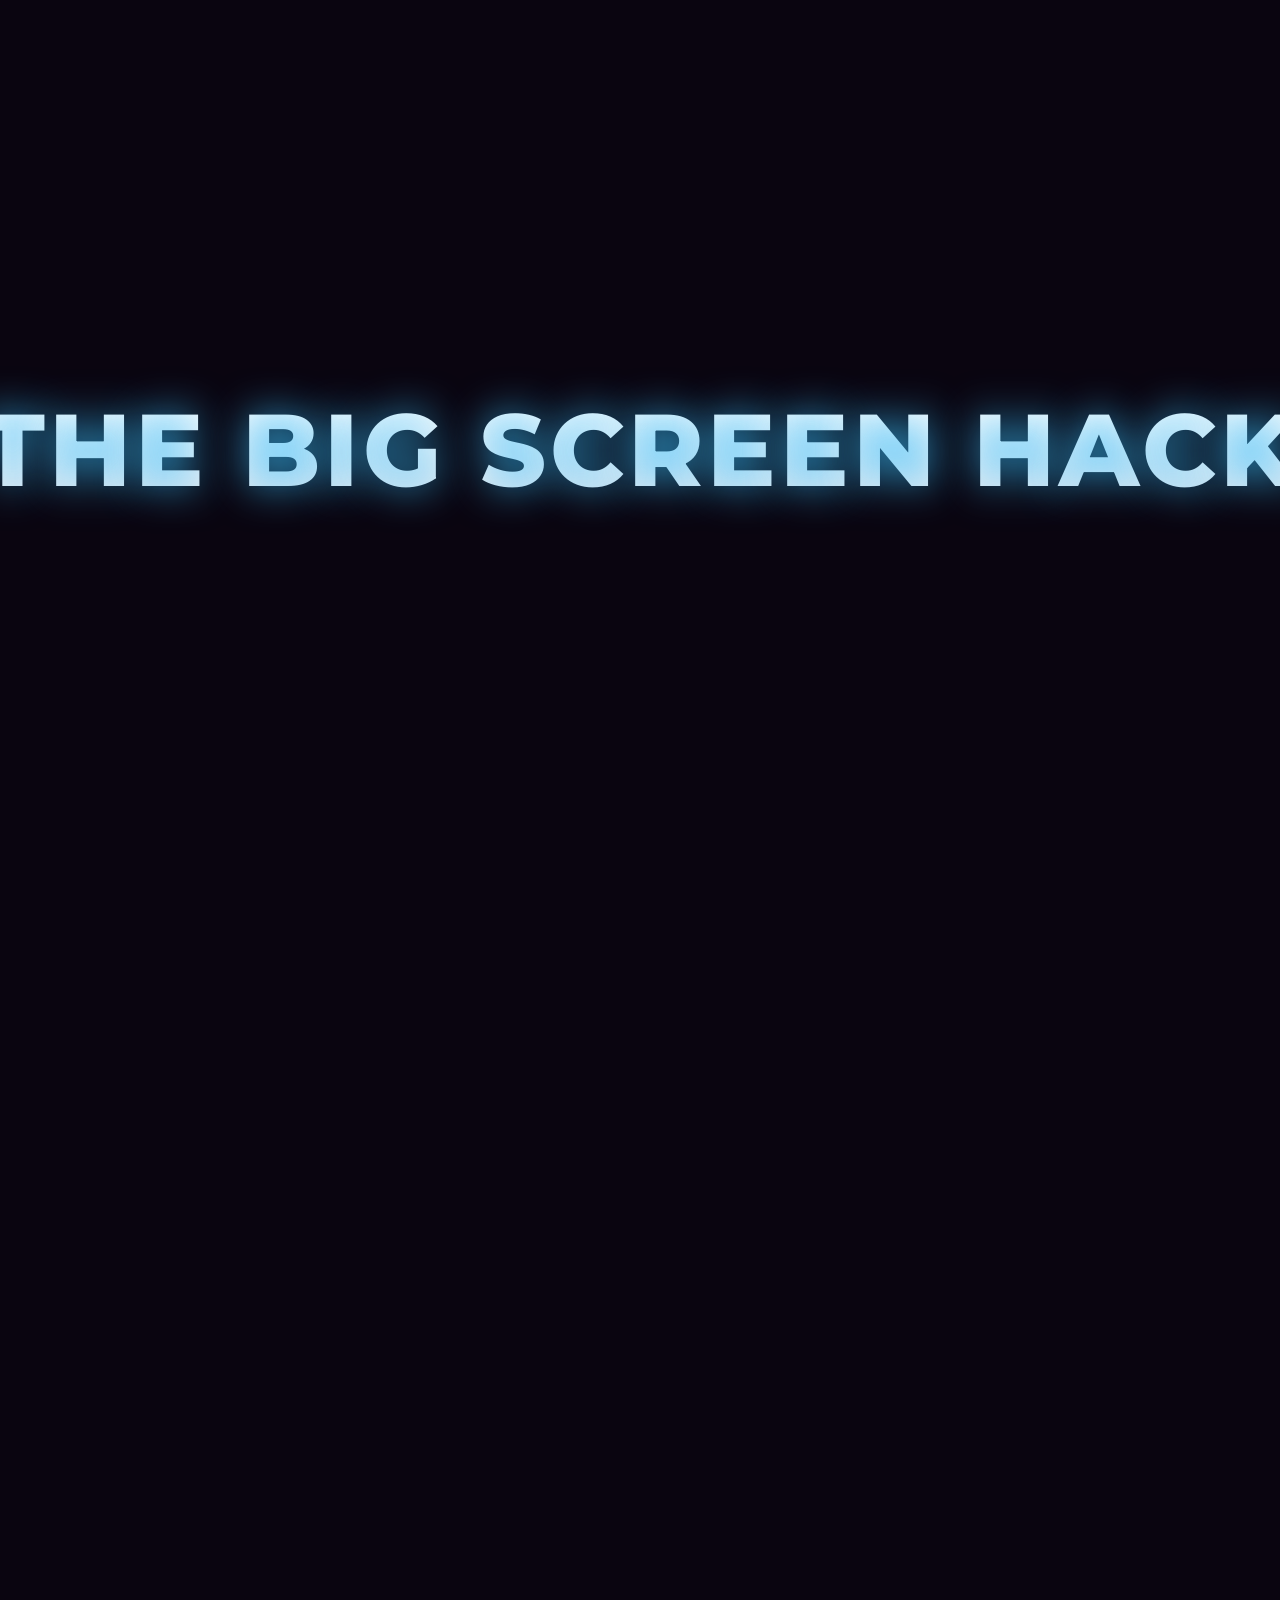
==== index.html @ 3205b46a "Implement full 3D WebGL Intro Sequence: Add Three.js 'Lens Push' tunnel effect at the top of the pag" ====
<!DOCTYPE html>
<html lang="en">
<head>
    <meta charset="UTF-8">
    <meta name="viewport" content="width=device-width, initial-scale=1.0">
    <meta http-equiv="Cache-Control" content="no-cache, no-store, must-revalidate">
    <title>THE BIG SCREEN HACK — CANNES EDITION</title>
    <style>
        @import url('https://fonts.googleapis.com/css2?family=Montserrat:wght@300;400;500;800&display=swap');
        
        * { margin: 0; padding: 0; box-sizing: border-box; }
        
        body, html { 
            background: transparent; 
            font-family: 'Montserrat', sans-serif; 
            overflow-x: hidden;
            background-color: #0a0510;
        }
        
        /* Animated gradient background - Pastel Glass */
        .sunset-bg {
            position: fixed; 
            top: 0; left: 0; 
            width: 100vw; height: 100vh; 
            z-index: 1;
            background: linear-gradient(180deg, #020617 0%, #0f172a 30%, #1e293b 70%, #475569 100%);
        }

        .gradient-anim {
            position: fixed;
            top: 0; left: 0;
            width: 100vw; height: 100vh;
            z-index: 2;
            background: radial-gradient(ellipse at 50% 50%, rgba(200, 220, 255, 0.1) 0%, transparent 60%);
            
        }

        @keyframes gradientShift {
            0%, 100% { transform: scale(1) rotate(0deg); opacity: 0.6; }
            50% { transform: scale(1.1) rotate(2deg); opacity: 0.9; }
        }

        /* PARALLAX LAYERS - LEFT TO RIGHT */
        .parallax-layer {
            position: fixed;
            top: 0; left: 0;
            width: 100%; height: 100%;
            pointer-events: none;
            z-index: 4;
        }
        .floating-frame {
            will-change: transform;
            transform: translateZ(0);
            position: absolute;
            border-radius: 12px;
            overflow: hidden;
            box-shadow: 0 40px 100px rgba(0,0,0,0.8), 0 0 60px rgba(186,230,253,0.4);
            border: 2px solid rgba(255,255,255,0.2);
            transition: opacity 0.5s ease-out, box-shadow 0.5s ease-out, z-index 0.5s;
            background: transparent; /* Changed to transparent as video will provide background */
        }

        .floating-frame .frame-video {
            width: 100%;
            height: 100%;
            object-fit: cover;
            filter: brightness(0.6) contrast(1.1);
            opacity: 0.4;
            will-change: transform;
            transform: scale(1.1);
        }

        .floating-frame .video-haze-overlay {
            position: absolute;
            inset: 0;
            background: linear-gradient(135deg, rgba(186,230,253,0.3), rgba(248,250,252,0.3)); /* Glowy haze */
             /* Blend mode for glow effect */
            pointer-events: none;
            z-index: 2; /* Above the GIF */
             /* Much less blur for the haze itself */
        }

        .floating-frame::before {
            content: '';
            position: absolute;
            inset: 0;
            background: linear-gradient(135deg, rgba(255,255,255,0.2) 0%, transparent 50%, rgba(0,0,0,0.2) 100%);
            z-index: 1;
        }

        .frame-1 { width: 22vw; height: 35vh; top: 30vh; left: 0vw; }
        .frame-2 { width: 18vw; height: 28vh; top: 50vh; right: -2vw; }
        .frame-3 { width: 25vw; height: 20vh; top: 50vh; left: -10vw; }
        .frame-4 { width: 15vw; height: 30vh; top: 20vh; right: 0vw; }
        .frame-5 { width: 28vw; height: 25vh; top: 130vh; left: -15vw; }

        /* Floating screens */
        .screens-container {
            position: fixed;
            top: 0; left: 0;
            width: 100vw; height: 100vh;
            z-index: 3;
            pointer-events: none;
            perspective: 1000px;
        }

        .screen {
            position: absolute;
            background: rgba(255,255,255,0.05); /* Frosted glass look */
            border: 1px solid transparent;
            border-radius: 12px;
            box-shadow: 0 0 30px rgba(255, 255, 255, 0.2), inset 0 0 20px rgba(255, 255, 255, 0.1); /* Glow effect */
            backdrop-filter: blur(10px); /* Heavy blur */
            transform-style: preserve-3d;
            transition: transform 0.1s linear;
            overflow: hidden;
        }

        .screen .screen-video {
            width: 100%;
            height: 100%;
            object-fit: cover;
            filter: blur(1px) brightness(2); /* Drastically less blur, much brighter for screens (GIFs) */
            transform: scale(1.1); /* Slightly scale to avoid blur edges */
            opacity: 0.9; /* Much higher opacity for screens to see GIF content */
        }

        .screen .video-haze-overlay {
            position: absolute;
            inset: 0;
            background: linear-gradient(135deg, rgba(186,230,253,0.2), rgba(248,250,252,0.2)); /* Even lighter haze */
            
            pointer-events: none;
            z-index: 2;
            filter: blur(4px); /* Much less blur for the haze itself */
        }

        .screen::before {
            content: \'\';
            position: absolute;
            top: 0; left: 0; right: 0; bottom: 0;
            border: none; /* Removed the weird border */
            border-radius: 4px;
            background: linear-gradient(45deg, transparent 30%, rgba(255,255,255,0.15) 50%, transparent 70%);
            animation: shimmer 4s infinite;
        }

        @keyframes shimmer {
            0% { transform: translateX(-100%) rotate(45deg); }
            100% { transform: translateX(100%) rotate(45deg); }
        }

        /* Light beam */
        .light-beam {
            position: fixed;
            top: 50%; left: 50%;
            width: 400px; height: 1000px;
            transform: translate(-50%, -50%);
            background: linear-gradient(to bottom, rgba(220,240,255,0) 0%, rgba(220,240,255,0.4) 50%, rgba(220,240,255,0) 100%);
            filter: blur(80px);
            z-index: 2;
            opacity: 0;
            transition: opacity 1s;
        }

        .light-beam.active {
            opacity: 1;
            animation: beamPulse 4s ease-in-out infinite;
        }

        @keyframes beamPulse {
            0%, 100% { opacity: 0.4; transform: translate(-50%, -50%) scaleX(1) rotate(-5deg); }
            50% { opacity: 0.8; transform: translate(-50%, -50%) scaleX(1.8) rotate(5deg); }
        }

        /* Sparkles */
        .sparkle {
            position: fixed;
            width: 8px; height: 8px;
            background: rgba(255,255,255,0.1);
            border-radius: 50%;
            box-shadow: 0 0 10px rgba(255,255,255,0.2), 0 0 20px rgba(186,230,253,0.1);
            z-index: 5;
            pointer-events: none;
        }

        main { position: relative; z-index: 10; pointer-events: none; }
        
        .section { 
            min-height: 100vh;
            display: flex; 
            align-items: center; 
            justify-content: center; 
            text-align: center; 
            padding: 10vh 5vw;
            position: relative;
        }

        .text-overlay { 
            color: white; 
            text-transform: uppercase; 
            text-shadow: 0 0 60px rgba(0,0,0,0.9), 0 0 30px rgba(255,255,255,0.4); 
            opacity: 0;
            transform: translateY(80px) scale(0.95);
            transition: all 1s cubic-bezier(0.16, 1, 0.3, 1);
        
            text-shadow: 0 4px 20px rgba(0,0,0,0.8), 0 0 40px rgba(0,0,0,0.6);
            background: rgba(0,0,0,0.2);
            padding: 40px;
            border-radius: 20px;
            backdrop-filter: blur(5px);
        pointer-events: auto;
        }

        .text-overlay.visible {
            opacity: 1;
            transform: translateY(0) scale(1);
        }
        
        h1 { 
            font-size: clamp(3rem, 6vw, 7rem); 
            font-weight: 800; 
            margin: 0; 
            letter-spacing: 0.2em;
            line-height: 1;
            background: linear-gradient(to bottom, #ffffff 0%, #e2e8f0 100%);
            -webkit-background-clip: text;
            -webkit-text-fill-color: transparent;
            background-clip: text;
        }
        
        h2 { 
            font-size: clamp(1.8rem, 3.5vw, 4.5rem); 
            font-weight: 300; 
            margin: 0; 
            letter-spacing: 0.25em;
            color: #f8fafc;
        }
        
        h3 {
            font-size: clamp(1rem, 1.5vw, 1.5rem);
            font-weight: 500;
            letter-spacing: 0.15em;
            color: rgba(255,255,255,0.8);
        }
        
        p { 
            font-size: clamp(1rem, 1.2vw, 1.4rem); 
            font-weight: 400; 
            max-width: 650px; 
            margin: 25px auto; 
            line-height: 1.9; 
            letter-spacing: 0.08em;
            color: #f8fafc;
        }

        /* Stats */
        .stats-grid {
            display: grid;
            grid-template-columns: repeat(3, 1fr);
            gap: 80px;
            margin-top: 80px;
        }
        
        .stat-item {
            text-align: center;
            position: relative;
        }
        
        .stat-item::before {
            content: '';
            position: absolute;
            top: -20px; left: 50%;
            transform: translateX(-50%);
            width: 60px; height: 1px;
            background: linear-gradient(to right, transparent, #38bdf8, transparent);
        }
        
        .stat-number {
            font-size: clamp(3.5rem, 7vw, 6rem);
            font-weight: 800;
            color: #38bdf8;
            line-height: 1;
            text-shadow: 0 0 60px rgba(56, 189, 248, 0.6);
        }
        
        .stat-label {
            font-size: 0.85rem;
            letter-spacing: 0.25em;
            margin-top: 15px;
            color: rgba(255,255,255,0.7);
            text-transform: uppercase;
        }

        /* Gallery */
        .gallery-section { padding: 15vh 5vw; }
        
        .gallery-grid {
            display: grid;
            grid-template-columns: repeat(4, 1fr);
            gap: 25px;
            max-width: 1300px;
            margin: 80px auto 0;
        pointer-events: auto;
        }
        
        .gallery-item {
            aspect-ratio: 3/4;
            background: linear-gradient(135deg, rgba(255,255,255,0.1), rgba(255,255,255,0.02));
            border: 1px solid rgba(255,255,255,0.15);
            border-radius: 16px;
            overflow: hidden;
            position: relative;
            transition: all 0.6s cubic-bezier(0.16, 1, 0.3, 1);
            cursor: pointer;
        }
        
        .gallery-item:hover {
            transform: translateY(-15px) scale(1.03) rotate(1deg);
            box-shadow: 0 40px 80px rgba(0,0,0,0.5), 0 0 60px rgba(186,230,253,0.3);
            border-color: rgba(255,255,255,0.4);
            z-index: 10;
        }
        
        .gallery-item::before {
            content: '';
            position: absolute;
            inset: 0;
            background: linear-gradient(to bottom, transparent 30%, rgba(0,0,0,0.9) 100%);
            z-index: 1;
        }
        
        .gallery-content {
            position: absolute;
            bottom: 0;
            left: 0;
            right: 0;
            padding: 30px;
            z-index: 2;
            text-align: left;
            transform: translateY(10px);
            transition: transform 0.4s;
        }
        
        .gallery-item:hover .gallery-content {
            transform: translateY(0);
        }
        
        .gallery-content h4 {
            font-size: 1rem;
            font-weight: 700;
            letter-spacing: 0.15em;
            margin-bottom: 8px;
            color: white;
        }
        
        .gallery-content p {
            font-size: 0.8rem;
            margin: 0;
            opacity: 0.7;
            color: #e0f2fe;
        }

        /* Testimonials */
        .testimonials-section { padding: 15vh 5vw; }
        
        .testimonials-grid {
            display: grid;
            grid-template-columns: repeat(3, 1fr);
            gap: 50px;
            max-width: 1200px;
            margin: 80px auto 0;
        pointer-events: auto;
        }
        
        .testimonial-card {
            background: rgba(255,255,255,0.03);
            backdrop-filter: blur(30px);
            border: 1px solid rgba(255,255,255,0.08);
            border-radius: 24px;
            padding: 50px 35px;
            text-align: left;
            transition: all 0.5s cubic-bezier(0.16, 1, 0.3, 1);
            position: relative;
        }
        
        .testimonial-card::before {
            content: '"';
            position: absolute;
            top: 20px; left: 30px;
            font-size: 6rem;
            color: rgba(56, 189, 248, 0.2);
            font-family: Georgia, serif;
            line-height: 1;
        }
        
        .testimonial-card:hover {
            transform: translateY(-10px) scale(1.02);
            background: rgba(255,255,255,0.06);
            border-color: rgba(255,255,255,0.2);
            box-shadow: 0 30px 60px rgba(0,0,0,0.3);
        }
        
        .quote {
            font-size: 1.05rem;
            line-height: 1.8;
            font-style: italic;
            margin-bottom: 30px;
            color: #fff;
            position: relative;
            z-index: 1;
        }
        
        .author {
            display: flex;
            align-items: center;
            gap: 18px;
        }
        
        .author-avatar {
            width: 55px; height: 55px;
            border-radius: 50%;
            background: linear-gradient(135deg, #38bdf8, #c94a6a);
            display: flex;
            align-items: center;
            justify-content: center;
            font-weight: 800;
            font-size: 1.3rem;
            box-shadow: 0 10px 30px rgba(56, 189, 248, 0.4);
        }
        
        .author-info h4 {
            font-size: 1rem;
            font-weight: 600;
            margin-bottom: 5px;
            letter-spacing: 0.05em;
        }
        
        .author-info p {
            font-size: 0.85rem;
            margin: 0;
            opacity: 0.6;
        }

        /* Logos */
        .logos-section {
            padding: 12vh 5vw;
            border-top: 1px solid rgba(255,255,255,0.08);
            border-bottom: 1px solid rgba(255,255,255,0.08);
        }
        
        .logos-grid {
            display: flex;
            justify-content: center;
            align-items: center;
            gap: 100px;
            flex-wrap: wrap;
            margin-top: 50px;
        }
        
        .logo-item {
            font-size: 1.3rem;
            font-weight: 300;
            letter-spacing: 0.4em;
            color: rgba(255,255,255,0.4);
            transition: all 0.4s;
            cursor: pointer;
        }
        
        .logo-item:hover {
            color: rgba(255,255,255,0.9);
            transform: scale(1.1);
            text-shadow: 0 0 30px rgba(255,255,255,0.5);
        }

        /* Video */
        .video-section { padding: 15vh 5vw; }
        
        .video-container {
            max-width: 1000px;
            margin: 80px auto 0;
            aspect-ratio: 16/9;
            background: linear-gradient(135deg, rgba(0,0,0,0.5), rgba(0,0,0,0.3));
            border: 1px solid rgba(255,255,255,0.15);
            border-radius: 20px;
            display: flex;
            align-items: center;
            justify-content: center;
            position: relative;
            overflow: hidden;
            transition: all 0.5s;
        }
        
        .video-container:hover {
            transform: scale(1.02);
            border-color: rgba(255,255,255,0.3);
            box-shadow: 0 40px 80px rgba(0,0,0,0.4);
        }
        
        .video-container::before {
            content: '';
            position: absolute;
            inset: -3px;
            background: linear-gradient(45deg, #38bdf8, #c94a6a, #7d2a6a, #38bdf8);
            background-size: 400% 400%;
            border-radius: 23px;
            z-index: -1;
            opacity: 0.6;
            animation: gradientRotate 8s ease infinite;
        }
        
        @keyframes gradientRotate {
            0%, 100% { background-position: 0% 50%; }
            50% { background-position: 100% 50%; }
        }
        
        .play-button {
            width: 120px; height: 120px;
            border-radius: 50%;
            background: rgba(255,255,255,0.95);
            display: flex;
            align-items: center;
            justify-content: center;
            cursor: pointer;
            transition: all 0.4s cubic-bezier(0.16, 1, 0.3, 1);
            box-shadow: 0 30px 80px rgba(0,0,0,0.4);
            position: relative;
        }
        
        .play-button::before {
            content: '';
            position: absolute;
            inset: -10px;
            border-radius: 50%;
            border: 2px solid rgba(255,255,255,0.3);
            animation: pulseRing 2s infinite;
        }
        
        @keyframes pulseRing {
            0% { transform: scale(1); opacity: 1; }
            100% { transform: scale(1.3); opacity: 0; }
        }
        
        .play-button:hover {
            transform: scale(1.15);
            background: white;
            box-shadow: 0 40px 100px rgba(0,0,0,0.5);
        }
        
        .play-button::after {
            content: '';
            width: 0; height: 0;
            border-left: 30px solid #1a0a35;
            border-top: 18px solid transparent;
            border-bottom: 18px solid transparent;
            margin-left: 10px;
        }

        /* Video Slider Section */
        .slider-section {
            flex-direction: column;
            padding: 15vh 0; /* Remove side padding for full bleed */
            overflow: hidden;
        }

        .video-slider-container {
            width: 100vw;
            overflow-x: auto;
            scroll-behavior: smooth;
            -webkit-overflow-scrolling: touch;
            padding: 20px 5vw 60px 5vw; /* Padding for shadow overflow */
            scrollbar-width: none; /* Firefox */
        pointer-events: auto;
        }
        
        .video-slider-container::-webkit-scrollbar {
            display: none; /* Chrome/Safari */
        }

        .video-slider-track {
            display: flex;
            gap: 30px;
            width: max-content;
            /* Initial slight transform to hint at scroll */
            transform: translateX(5vw); 
        }

        .slider-item {
            width: 400px;
            aspect-ratio: 16/9;
            flex-shrink: 0;
            border-radius: 20px;
            overflow: hidden;
            position: relative;
            background: rgba(20, 5, 15, 0.6);
            border: 1px solid rgba(255,255,255,0.15);
            box-shadow: 0 30px 60px rgba(0,0,0,0.5);
            transition: all 0.4s cubic-bezier(0.16, 1, 0.3, 1);
            cursor: pointer;
        }

        .slider-item:hover {
            transform: translateY(-10px) scale(1.02);
            border-color: rgba(255,255,255,0.4);
            box-shadow: 0 40px 80px rgba(56, 189, 248, 0.3);
            z-index: 10;
        }

        .slider-video-bg {
            position: absolute;
            top: 0; left: 0;
            width: 100%; height: 100%;
            object-fit: cover;
            opacity: 0.7;
            transition: opacity 0.4s, transform 4s linear;
        }

        .slider-item:hover .slider-video-bg {
            opacity: 1;
            transform: scale(1.05);
        }

        .slider-content {
            position: absolute;
            bottom: 0; left: 0; right: 0;
            padding: 30px;
            background: linear-gradient(to top, rgba(0,0,0,0.9) 0%, transparent 100%);
            z-index: 2;
            text-align: left;
            display: flex;
            flex-direction: column;
            align-items: flex-start;
        }

        .slider-content h4 {
            font-size: 1.2rem;
            color: white;
            margin-bottom: 5px;
            letter-spacing: 0.1em;
        }

        .slider-content p {
            font-size: 0.9rem;
            margin: 0;
            color: #e0f2fe;
            opacity: 0.8;
        }

        .small-play {
            width: 50px; height: 50px;
            position: absolute;
            top: 50%; left: 50%;
            transform: translate(-50%, -50%) scale(0.8);
            opacity: 0;
        }

        .slider-item:hover .small-play {
            opacity: 1;
            transform: translate(-50%, -50%) scale(1);
        }

        /* End Video Slider */

        .glass-panel { 
            background: rgba(20, 5, 15, 0.4); 
            backdrop-filter: blur(30px); 
            border: 1px solid rgba(255,255,255,0.2); 
            padding: 60px 50px; 
            border-radius: 24px; 
            box-shadow: 0 50px 100px rgba(0,0,0,0.5), inset 0 0 40px rgba(255,255,255,0.05);
            width: 100%;
            max-width: 480px;
        }

        input { 
            background: transparent; 
            border: none; 
            border-bottom: 1px solid rgba(255,255,255,0.2); 
            color: white; 
            padding: 20px 12px; 
            font-family: inherit; 
            font-size: 1rem; 
            width: 100%; 
            margin-bottom: 30px; 
            transition: 0.3s;
            letter-spacing: 0.08em;
        }
        
        input:focus { 
            outline: none; 
            border-bottom: 2px solid #38bdf8; 
            background: rgba(255,255,255,0.03);
        }
        
        input::placeholder { color: rgba(255,255,255,0.35); letter-spacing: 0.12em; }

        button { 
            background: white; 
            color: #1a0a35; 
            border: none; 
            padding: 22px 60px; 
            font-family: inherit; 
            font-size: 1rem;
            font-weight: 800; 
            letter-spacing: 0.25em; 
            cursor: pointer; 
            border-radius: 50px; 
            transition: all 0.4s cubic-bezier(0.16, 1, 0.3, 1); 
            width: 100%;
            margin-top: 20px;
            position: relative;
            overflow: hidden;
        }
        
        button::before {
            content: '';
            position: absolute;
            top: 0; left: -100%;
            width: 100%; height: 100%;
            background: linear-gradient(90deg, transparent, rgba(255,255,255,0.4), transparent);
            transition: left 0.5s;
        }
        
        button:hover::before {
            left: 100%;
        }
        
        button:hover { 
            background: #38bdf8; 
            color: white; 
            transform: translateY(-5px);
            box-shadow: 0 20px 40px rgba(56, 189, 248, 0.5);
        }

        .scroll-indicator {
            position: absolute;
            bottom: 10vh;
            left: 50%;
            transform: translateX(-50%);
            display: flex;
            flex-direction: column;
            align-items: center;
            gap: 15px;
            opacity: 0.7;
            animation: bounce 2.5s infinite;
        }

        .scroll-indicator span {
            font-size: 0.75rem;
            letter-spacing: 0.5em;
            color: white;
        }

        .scroll-line {
            width: 1px;
            height: 60px;
            background: linear-gradient(to bottom, white, transparent);
        }

        @keyframes bounce {
            0%, 20%, 50%, 80%, 100% { transform: translateY(0) translateX(-50%); }
            40% { transform: translateY(-15px) translateX(-50%); }
            60% { transform: translateY(-8px) translateX(-50%); }
        }

        @media (max-width: 768px) {
            .stats-grid, .testimonials-grid { grid-template-columns: 1fr; gap: 40px; pointer-events: auto;
        }
            .gallery-grid { grid-template-columns: repeat(2, 1fr); pointer-events: auto;
        }
            .logos-grid { gap: 50px; }
            .floating-frame { display: none; }
        }

        .floating-frame {
            pointer-events: auto;
            transition: opacity 0.5s ease-out, box-shadow 0.5s ease-out;
        }
        .floating-frame:hover {
            box-shadow: 0 50px 150px rgba(0,0,0,0.9), 0 0 100px rgba(186,230,253,0.8);
            z-index: 100 !important;
        }
        .floating-frame:hover .frame-video {
            filter: brightness(1.2) contrast(1.2) !important;
            opacity: 1 !important;
        }
        .floating-frame:hover .video-haze-overlay {
            opacity: 0 !important;
        }
        .video-haze-overlay {
            transition: opacity 0.5s ease-out;
        }
        .frame-video {
            transition: filter 0.5s ease-out, opacity 0.5s ease-out;
        }
    </style>
</head>
<body>

    <canvas id="tunnel-canvas" style="position: fixed; top: 0; left: 0; width: 100vw; height: 100vh; z-index: 9999; pointer-events: none;"></canvas>
    <div id="tunnel-scroll-spacer" style="height: 300vh; width: 100%; position: absolute; top: 0; left: 0; z-index: 1;"></div>
    <h1 id="tunnel-text" style="position: fixed; top: 50%; left: 50%; transform: translate(-50%, -50%); color: white; font-family: 'Montserrat', sans-serif; font-size: 8vw; font-weight: 800; z-index: 9998; text-shadow: 0 0 40px rgba(56, 189, 248, 0.8); text-align: center; white-space: nowrap; pointer-events: none; letter-spacing: 4px; margin: 0;">THE BIG SCREEN HACK</h1>
    <div id="main-site-wrapper" style="opacity: 0; pointer-events: none; padding-top: 300vh;">

    <div class="sunset-bg"></div>
    <div class="gradient-anim"></div>
    
    <!-- Parallax layers -->
    <div class="parallax-layer" id="parallax-deep">
        <div class="floating-frame frame-1" data-speed="0.8" data-dirx="1" data-diry="1">
            <img class="frame-video" src="https://images.unsplash.com/photo-1485846234645-a62644f84728?q=80&w=600&auto=format&fit=crop" alt="Cinema" />
            <div class="video-haze-overlay"></div>
        </div>
        <div class="floating-frame frame-2" data-speed="1.2" data-dirx="-1" data-diry="-1">
            <video class="frame-video" src="https://www.w3schools.com/html/mov_bbb.mp4" autoplay loop muted playsinline></video>
            <div class="video-haze-overlay"></div>
        </div>
    </div>
    <div class="parallax-layer" id="parallax-mid">
        <div class="floating-frame frame-3" data-speed="1.5" data-dirx="1" data-diry="0">
            <img class="frame-video" src="https://media.giphy.com/media/26tn33aiTi1jIGn5e/giphy.gif" alt="Pitch" />
            <div class="video-haze-overlay"></div>
        </div>
        <div class="floating-frame frame-4" data-speed="0.9" data-dirx="-1" data-diry="1">
            <img class="frame-video" src="https://images.unsplash.com/photo-1517604931442-7e0c8ed2963c?q=80&w=600&auto=format&fit=crop" alt="Clapperboard" />
            <div class="video-haze-overlay"></div>
        </div>
    </div>
    <div class="parallax-layer" id="parallax-front">
        <div class="floating-frame frame-5" data-speed="1.8" data-dirx="-1" data-diry="-1">
            <img class="frame-video" src="https://media.giphy.com/media/l0HlHFRbmaZtBRhXG/giphy.gif" alt="Win" />
            <div class="video-haze-overlay"></div>
        </div>
    </div>
    
    <div class="screens-container" id="screens"></div>
    <div class="light-beam" id="beam"></div>
    <div id="sparkles"></div>

    <main>
        <!-- Hero -->
        <section class="section" id="s1">
            <div class="text-overlay visible">
                <h1 style="font-size: 6vw; font-weight: 600; color: #e2e8f0; letter-spacing: 2px; text-shadow: 0 0 40px rgba(56, 189, 248, 0.8);">WHERE CODE MEETS CINEMA</h1>
                <p style="margin-top: 20px; font-size: 1.2rem; max-width: 600px; margin-left: auto; margin-right: auto;">Storytelling. Not just prompting. Welcome to the next evolution.</p>
                <a href="#s4" style="display: inline-block; margin-top: 30px; padding: 15px 30px; background: rgba(255,255,255,0.1); border: 1px solid rgba(255,255,255,0.3); color: white; text-decoration: none; border-radius: 30px; backdrop-filter: blur(10px); font-weight: 500; letter-spacing: 1px; transition: all 0.3s ease;">JOIN THE ROAD TO CANNES</a>
                <div class="scroll-indicator">
                    <span>SCROLL</span>
                    <div class="scroll-line"></div>
                </div>
            </div>
        </section>

        <!-- Stats -->
        <section class="section" id="s2">
            <div class="text-overlay" data-animate>
                <h2>THE LEGACY</h2>
                <p>It started at the London Film Festival. Together with the BFI, Rec Deck, and our incredible partners, we brought together the world's most forward-thinking creators for the ultimate Filmmaker's Hack.<br><br>But the future of cinema isn't just about how we shoot—it's about the tools we build.</p>
                
                <div class="stats-grid">
                    <div class="stat-item">
                        <div class="stat-number" data-count="24">0</div>
                        <div class="stat-label">HOURS</div>
                    </div>
                    <div class="stat-item">
                        <div class="stat-number" data-count="100">0</div>
                        <div class="stat-label">HACKERS</div>
                    </div>
                    <div class="stat-item">
                        <div class="stat-number" data-count="1">0</div>
                        <div class="stat-label">CANNES PREMIERE</div>
                    </div>
                </div>
            </div>
        </section>

        <!-- Heart Middle Bit: Video Slider -->
        <section class="section slider-section" id="s3">
            <div class="text-overlay" data-animate style="margin-bottom: 40px;">
                <h2>THE EVOLUTION</h2>
                <p>For the first time, developers and directors are hacking side-by-side.</p>
            </div>
            
            <div class="video-slider-container">
                <div class="video-slider-track">
                    <!-- Slider Item 1 -->
                    <div class="slider-item">
                        <img src="https://media.giphy.com/media/xT9IgzoKnwFNmISR8I/giphy.gif" alt="Coding session" class="slider-video-bg">
                        <div class="slider-content">
                            <h4>THE FOUNDATION</h4>
                            <p>The Filmmaker Track: Pushing the boundaries of AI-assisted storytelling.</p>
                            <div class="play-button small-play"></div>
                        </div>
                    </div>
                    <!-- Slider Item 2 -->
                    <div class="slider-item">
                        <img src="https://media.giphy.com/media/26tn33aiTi1jIGn5e/giphy.gif" alt="Pitching" class="slider-video-bg">
                        <div class="slider-content">
                            <h4>THE REVEAL</h4>
                            <p>Introducing the Builder Track: Solving the industry's biggest problems through code.</p>
                            <div class="play-button small-play"></div>
                        </div>
                    </div>
                    <!-- Slider Item 3 -->
                    <div class="slider-item">
                        <img src="https://media.giphy.com/media/3o7TKsQ8gE0bJkE1RS/giphy.gif" alt="Screening" class="slider-video-bg">
                        <div class="slider-content">
                            <h4>THE CONVERGENCE</h4>
                            <p>Building the tools. Telling the stories.</p>
                            <div class="play-button small-play"></div>
                        </div>
                    </div>
                    <!-- Slider Item 4 -->
                    <div class="slider-item">
                        <img src="https://media.giphy.com/media/l0HlHFRbmaZtBRhXG/giphy.gif" alt="Celebration" class="slider-video-bg">
                        <div class="slider-content">
                            <h4>THE FUTURE</h4>
                            <p>Shaping the future of cinema together.</p>
                            <div class="play-button small-play"></div>
                        </div>
                    </div>
                </div>
            </div>
        </section>

        <!-- Gallery -->
        <section class="section gallery-section" id="s4">
            <div class="text-overlay" data-animate>
                <h2>THE ROAD TO CANNES</h2>
                <p>Global Warm-up Events.</p>
                
                <div class="gallery-grid">
                    <div class="gallery-item">
                        <div class="gallery-content">
                            <h4>📍 LONDON</h4>
                            <p>Kickoff Mixer & Team Building</p>
                        </div>
                    </div>
                    <div class="gallery-item">
                        <div class="gallery-content">
                            <h4>📍 NEW YORK</h4>
                            <p>The Developer Sandbox</p>
                        </div>
                    </div>
                    <div class="gallery-item">
                        <div class="gallery-content">
                            <h4>📍 LOS ANGELES</h4>
                            <p>Storytelling in the Latent Space</p>
                        </div>
                    </div>
                    <div class="gallery-item">
                        <div class="gallery-content">
                            <h4>📍 CANNES</h4>
                            <p>The Grand Finale & Premiere</p>
                        </div>
                    </div>
                </div>
            </div>
        </section>

        <!-- Testimonials -->
        <section class="section testimonials-section" id="s5">
            <div class="text-overlay" data-animate>
                <h2>THE JUDGES</h2>
                <p>Industry heavyweights from tech and cinema.</p>
                
                <div class="testimonials-grid">
                    <div class="testimonial-card">
                        <p class="quote">"We are looking for the ultimate intersection of technical brilliance and emotional storytelling."</p>
                        <div class="author">
                            <div class="author-avatar">S</div>
                            <div class="author-info">
                                <h4>Sarah Chen</h4>
                                <p>AI Tech Founder & Lead Dev</p>
                            </div>
                        </div>
                    </div>
                    <div class="testimonial-card">
                        <p class="quote">"Show us how your code solves the industry's biggest problems while serving the narrative."</p>
                        <div class="author">
                            <div class="author-avatar">M</div>
                            <div class="author-info">
                                <h4>Marcus Webb</h4>
                                <p>Cannes-Winning Director</p>
                            </div>
                        </div>
                    </div>
                    <div class="testimonial-card">
                        <p class="quote">"The winning team won't just walk away with cash—your film and tech will be showcased live at our Cannes 2026 exclusive showcase."</p>
                        <div class="author">
                            <div class="author-avatar">A</div>
                            <div class="author-info">
                                <h4>Aisha Patel</h4>
                                <p>Executive Producer, A24</p>
                            </div>
                        </div>
                    </div>
                </div>
            </div>
        </section>

        <!-- Logos -->
        <section class="section logos-section" id="s6">
            <div class="text-overlay" data-animate>
                <h3>TRUSTED BY INDUSTRY LEADERS</h3>
                <div class="logos-grid">
                    <div class="logo-item">BFI</div>
                    <div class="logo-item">CANNES</div>
                    <div class="logo-item">BAFTA</div>
                    <div class="logo-item">NFTS</div>
                    <div class="logo-item">A24</div>
                </div>
            </div>
        </section>

        <!-- Cannes CTA -->
        <section class="section" id="s7">
            <div class="text-overlay" data-animate>
                <h1 style="background: linear-gradient(to bottom, #e2e8f0 0%, #bae6fd 100%); -webkit-background-clip: text; -webkit-text-fill-color: transparent;">THE STAKES</h1>
                <p>The ultimate winning team won't just walk away with a prize pool.<br>Your film and your tech will be showcased live at our Cannes 2026 exclusive showcase.</p>
            </div>
        </section>

        <!-- Form -->
        <section class="section" id="s8">
            <div class="glass-panel text-overlay" data-animate style="pointer-events: auto;">
                <h2 style="font-size: 1.6rem; margin-bottom: 10px; background: linear-gradient(to right, #fff, #e0f2fe); -webkit-background-clip: text; -webkit-text-fill-color: transparent;">WHICH TRACK ARE YOU ON?</h2>
                <p style="font-size: 0.85rem; margin-bottom: 40px; opacity: 0.7;">The biggest problems in cinema won't solve themselves.</p>
                <form onsubmit="event.preventDefault(); alert('Welcome to the hack!');">
                    <input type="text" placeholder="IDENTIFICATION (NAME)" required>
                    <input type="email" placeholder="COMMS_LINK (EMAIL)" required>
                    <input type="text" placeholder="YOUR ROLE (DIRECTOR/WRITER/ETC)" required>
                    <div style="display: flex; gap: 10px;"><button type="submit" style="flex: 1; font-size: 0.8rem;">APPLY: FILMMAKER TRACK</button><button type="submit" style="flex: 1; font-size: 0.8rem;">APPLY: BUILDER TRACK</button></div>
                </form>
            </div>
        </section>
    </main>


    </div> <!-- Close main-site-wrapper -->
    <script src="https://cdnjs.cloudflare.com/ajax/libs/three.js/r128/three.min.js"></script>
    <script src="https://cdnjs.cloudflare.com/ajax/libs/gsap/3.12.2/gsap.min.js"></script>
    <script src="https://cdnjs.cloudflare.com/ajax/libs/gsap/3.12.2/ScrollTrigger.min.js"></script>

    <script>
        gsap.registerPlugin(ScrollTrigger);
        // Create floating image frames for parallax
        const frames = document.querySelectorAll('.floating-frame');
        
        // Create screens
        const screensContainer = document.getElementById('screens');
        const numScreens = 15;
        const screens = [];

        for(let i = 0; i < numScreens; i++) {
            const screen = document.createElement('div');
            screen.className = 'screen';
            // Use a diverse mix of images, gifs, and videos
            const mediaSources = [
                'https://images.unsplash.com/photo-1485846234645-a62644f84728?q=80&w=600&auto=format&fit=crop',
                'https://media.giphy.com/media/xT9IgzoKnwFNmISR8I/giphy.gif',
                'https://www.w3schools.com/html/mov_bbb.mp4',
                'https://images.unsplash.com/photo-1536440136628-849c177e76a1?q=80&w=600&auto=format&fit=crop',
                'https://media.giphy.com/media/26tn33aiTi1jIGn5e/giphy.gif',
                'https://images.unsplash.com/photo-1517604931442-7e0c8ed2963c?q=80&w=600&auto=format&fit=crop',
                'https://media.giphy.com/media/3o7TKsQ8gE0bJkE1RS/giphy.gif',
                'https://images.unsplash.com/photo-1574717024653-61fd2cf4d44d?q=80&w=600&auto=format&fit=crop',
                'https://media.giphy.com/media/l0HlHFRbmaZtBRhXG/giphy.gif'
            ];
            const src = mediaSources[i % mediaSources.length];
            
            let mediaTag = '';
            if (src.endsWith('.mp4')) {
                mediaTag = ``; // Removed video from assembling panels
            } else {
                mediaTag = ``; // Removed image from assembling panels
            }
            
            screen.innerHTML = `
                ${mediaTag}
                <div class="video-haze-overlay"></div>
            `;
            
            const startX = (Math.random() - 0.5) * 150;
            const startY = (Math.random() - 0.5) * 150;
            
            // Add random dimensions and depths
            const w = Math.floor(Math.random() * 200) + 80; // 80px to 280px
            const h = w * 0.6; // maintain 16:9 ish ratio
            screen.style.width = `${w}px`;
            screen.style.height = `${h}px`;
            
            // Generate more varied Z-depth
            const startZ = Math.random() * 800 - 800; // Push way back into the background (-800 to 0)

            const startRotX = (Math.random() - 0.5) * 45;
            const startRotY = (Math.random() - 0.5) * 45;
            
            screen.style.left = '50%';
            screen.style.top = '50%';
            screen.style.marginLeft = '-70px';
            screen.style.marginTop = '-45px';
            
            const angle = (i / (numScreens/3)) * Math.PI * 2;
            const radius = 40;
            const level = i % 3;
            const targetX = Math.cos(angle) * radius;
            const targetY = (level - 1) * 30;
            const targetZ = Math.sin(angle) * radius;
            
            screens.push({
                el: screen,
                startX, startY, startZ, startRotX, startRotY,
                targetX, targetY, targetZ
            });
            
            screensContainer.appendChild(screen);
        }

        // Create sparkles
        const sparklesContainer = document.getElementById('sparkles');
        for(let i = 0; i < 40; i++) {
            const sparkle = document.createElement('div');
            sparkle.className = 'sparkle';
            sparkle.style.left = Math.random() * 100 + 'vw';
            sparkle.style.top = Math.random() * 100 + 'vh';
            sparkle.style.animationDelay = Math.random() * 3 + 's';
            sparklesContainer.appendChild(sparkle);
            
            setInterval(() => {
                let top = parseFloat(sparkle.style.top);
                top -= 0.5;
                if(top < -5) top = 105;
                sparkle.style.top = top + 'vh';
                sparkle.style.left = (parseFloat(sparkle.style.left) + Math.sin(Date.now()/1000 + i) * 0.1) + 'vw';
            }, 50);
        }

        // Scroll animation handler
        const textOverlays = document.querySelectorAll('[data-animate]');
        const beam = document.getElementById('beam');
        
        // Window dimensions for parallax
        let ww = window.innerWidth;
        window.addEventListener('resize', () => { ww = window.innerWidth; });

        function updateScreens() {
            const scrollY = window.scrollY;
            const maxScroll = document.body.scrollHeight - window.innerHeight;
            const adjustedScroll = Math.max(0, scrollY - (window.innerHeight * 3));
            const adjustedMax = maxScroll - (window.innerHeight * 3);
            const progress = Math.min(adjustedScroll / (adjustedMax || 1), 1);
            
            // 1. Move Central Screens - Assembly Logic
            screens.forEach((s, i) => {
                // Phase 1: Disperse into circular pattern (0 to 0.6 progress)
                const phase1Progress = Math.min(progress / 0.6, 1);
                
                let currentX = s.startX + (s.targetX - s.startX) * phase1Progress;
                let currentY = s.startY + (s.targetY - s.startY) * phase1Progress;
                let currentZ = s.startZ + (s.targetZ - s.startZ) * phase1Progress;
                let currentRotY = s.startRotY + phase1Progress * 20; // gentle drift, no flipping
                let currentRotX = s.startRotX + phase1Progress * 15; // gentle drift
                let currentOpacity = 0.1 + phase1Progress * 0.4;

                // Phase 2: Assemble into Building Grid (0.6 to 1.0 progress)
                if (progress > 0.6) {
                    const phase2Progress = (progress - 0.6) / 0.4;
                    // Easing for smooth snap into place
                    const easeOutBack = 1 - Math.pow(1 - phase2Progress, 3);
                    
                    // Calculate Grid Position (6 columns x 5 rows for 30 screens)
                    const cols = 6;
                    const col = i % cols;
                    const row = Math.floor(i / cols);
                    
                    // Target coordinates for the building facade (vw/vh units to keep it responsive)
                    // Centered, tightly packed grid
                    const buildingX = (col - (cols - 1) / 2) * 12; 
                    const buildingY = (row - 2) * 15; 
                    const buildingZ = 200; // Bring them forward
                    
                    // Interpolate from Phase 1 end position to Building position
                    currentX = currentX + (buildingX - currentX) * easeOutBack;
                    currentY = currentY + (buildingY - currentY) * easeOutBack;
                    currentZ = currentZ + (buildingZ - currentZ) * easeOutBack;
                    
                    // Flatten rotations to face forward
                    currentRotY = currentRotY + (0 - currentRotY) * easeOutBack;
                    currentRotX = currentRotX + (0 - currentRotX) * easeOutBack;
                    
                    // Increase opacity to max when assembled
                    currentOpacity = currentOpacity + (1 - currentOpacity) * easeOutBack;
                }
                
                s.el.style.transform = `translate3d(${currentX}vw, ${currentY}vh, ${currentZ}px) rotateX(${currentRotX}deg) rotateY(${currentRotY}deg)`;
                s.el.style.opacity = currentOpacity;
            });
            
            
            
            
            
            
            // 2. Strict Vertical Parallax (accelerated by scroll)
            // Much stronger exponential curve so they whizz by quickly
            const scrollAccel = Math.pow(progress, 1.2) * 2.5;
            
            frames.forEach((frame, index) => {
                const peakProgress = (index + 1) / 6; 
                const diff = progress - peakProgress;
                const speed = parseFloat(frame.dataset.speed);
                const dirY = parseFloat(frame.dataset.diry);
                
                // Base movement driven by scroll curve. No X movement to prevent crossover!
                const moveX = 0; 
                const moveY = (diff * 200 * speed * dirY * scrollAccel);
                
                if (frame.isHovered) {
                    // Lock position when hovered, just scale up
                    frame.style.transform = `translate3d(${moveX}vw, ${moveY}vh, 100px) scale(1.5)`;
                    frame.style.opacity = '1';
                } else {
                    frame.style.transform = `translate3d(${moveX}vw, ${moveY}vh, 0) scale(1)`;
                    // Opacity peaks in the middle of their journey
                    let op = 0.8 - (Math.abs(diff) * 2.5); 
                    frame.style.opacity = Math.max(0.0, op);
                }
            });






            
            // 3. Center beam
            if(progress > 0.3 && progress < 0.8) {
                beam.classList.add('active');
            } else {
                beam.classList.remove('active');
            }
        }

        // Intersection Observer for Text and Stats
        const observer = new IntersectionObserver((entries) => {
            entries.forEach(entry => {
                if(entry.isIntersecting) {
                    entry.target.classList.add('visible');
                    
                    const statNumbers = entry.target.querySelectorAll('.stat-number');
                    statNumbers.forEach(stat => {
                        const target = parseInt(stat.dataset.count);
                        animateCounter(stat, target);
                    });
                }
            });
        }, { threshold: 0.3 });

        textOverlays.forEach(el => observer.observe(el));

        // Counter animation
        function animateCounter(el, target) {
            let current = 0;
            const increment = target / 50;
            const timer = setInterval(() => {
                current += increment;
                if(current >= target) {
                    el.textContent = target === 100 ? '100+' : target;
                    clearInterval(timer);
                } else {
                    el.textContent = Math.floor(current);
                }
            }, 30);
        }

        window.addEventListener('scroll', updateScreens);
        
        
        
        frames.forEach(frame => {
            frame.addEventListener('mouseenter', () => {
                frame.isHovered = true;
                frame.style.zIndex = '100';
                updateScreens(); // Apply scale and opacity from render loop
            });
            frame.addEventListener('mouseleave', () => {
                frame.isHovered = false;
                frame.style.zIndex = '';
                updateScreens(); // Revert back
            });
            frame.style.pointerEvents = 'auto'; 
        });



        updateScreens();

        // --- WEBGL TUNNEL LOGIC ---
        const tunnelCanvas = document.getElementById('tunnel-canvas');
        const tScene = new THREE.Scene();
        tScene.fog = new THREE.FogExp2(0x0f172a, 0.0015); // Match background

        const tCamera = new THREE.PerspectiveCamera(75, window.innerWidth/window.innerHeight, 0.1, 3000);
        tCamera.position.z = 0;

        const tRenderer = new THREE.WebGLRenderer({ canvas: tunnelCanvas, alpha: true, antialias: true });
        tRenderer.setSize(window.innerWidth, window.innerHeight);
        tRenderer.setPixelRatio(Math.min(window.devicePixelRatio, 2));

        const tAmbient = new THREE.AmbientLight(0xffffff, 0.5);
        tScene.add(tAmbient);
        const tPoint = new THREE.PointLight(0xbae6fd, 2, 1000);
        tScene.add(tPoint);

        // Glass panels forming the tunnel
        const panelGeo = new THREE.PlaneGeometry(16, 9);
        const panelMat = new THREE.MeshPhysicalMaterial({
            color: 0xffffff,
            metalness: 0.2,
            roughness: 0.1,
            transmission: 0.9,
            opacity: 1,
            transparent: true,
            side: THREE.DoubleSide
        });

        const numPanels = 400;
        const instancedPanels = new THREE.InstancedMesh(panelGeo, panelMat, numPanels);
        const dummy = new THREE.Object3D();

        for(let j=0; j<numPanels; j++) {
            const angle = Math.random() * Math.PI * 2;
            // Tunnel radius narrows slightly in the distance to force perspective
            const radius = 25 + Math.random() * 40; 
            const z = -(Math.random() * 2500); 
            
            dummy.position.set(Math.cos(angle)*radius, Math.sin(angle)*radius, z);
            
            // Align them to somewhat face the center
            dummy.lookAt(0, 0, z);
            // Add some random scatter rotation
            dummy.rotation.x += (Math.random() - 0.5);
            dummy.rotation.y += (Math.random() - 0.5);
            
            dummy.updateMatrix();
            instancedPanels.setMatrixAt(j, dummy.matrix);
        }
        tScene.add(instancedPanels);

        let tMouseX = 0;
        let tMouseY = 0;
        document.addEventListener('mousemove', (e) => {
            tMouseX = (e.clientX / window.innerWidth) * 2 - 1;
            tMouseY = -(e.clientY / window.innerHeight) * 2 + 1;
        });

        function tAnimate() {
            requestAnimationFrame(tAnimate);
            tPoint.position.copy(tCamera.position);
            
            // Subtle camera drift based on mouse
            tCamera.position.x += (tMouseX * 5 - tCamera.position.x) * 0.05;
            tCamera.position.y += (tMouseY * 5 - tCamera.position.y) * 0.05;
            
            // Slowly rotate the tunnel for kinetic energy
            instancedPanels.rotation.z -= 0.001;

            tRenderer.render(tScene, tCamera);
        }
        tAnimate();

        window.addEventListener('resize', () => {
            tCamera.aspect = window.innerWidth/window.innerHeight;
            tCamera.updateProjectionMatrix();
            tRenderer.setSize(window.innerWidth, window.innerHeight);
        });

        // GSAP Sequence for the Intro
        const tlIntro = gsap.timeline({
            scrollTrigger: {
                trigger: "#tunnel-scroll-spacer",
                start: "top top",
                end: "bottom top",
                scrub: 1.5
            }
        });

        // Fly camera through the tunnel
        tlIntro.to(tCamera.position, { z: -2500, ease: "power2.inOut" }, 0);
        
        // Push through the text
        tlIntro.to("#tunnel-text", {
            scale: 20,
            opacity: 0,
            ease: "power3.in",
            duration: 0.4 // Happens in the first 40% of the scroll
        }, 0);

        // Fade out the WebGL canvas at the end
        tlIntro.to(tunnelCanvas, { opacity: 0, duration: 0.2 }, 0.8);

        // Fade IN the main website (and enable pointer events)
        tlIntro.to("#main-site-wrapper", {
            opacity: 1,
            pointerEvents: "auto",
            duration: 0.2
        }, 0.8);

        // Hide fixed parallax elements initially, then fade them in
        gsap.set(".parallax-layer, .screens-container, #beam, #sparkles", { opacity: 0 });
        tlIntro.to(".parallax-layer, .screens-container, #beam, #sparkles", {
            opacity: 1,
            duration: 0.2
        }, 0.8);
        // --- END WEBGL TUNNEL LOGIC ---

    </script>
</body>
</html>
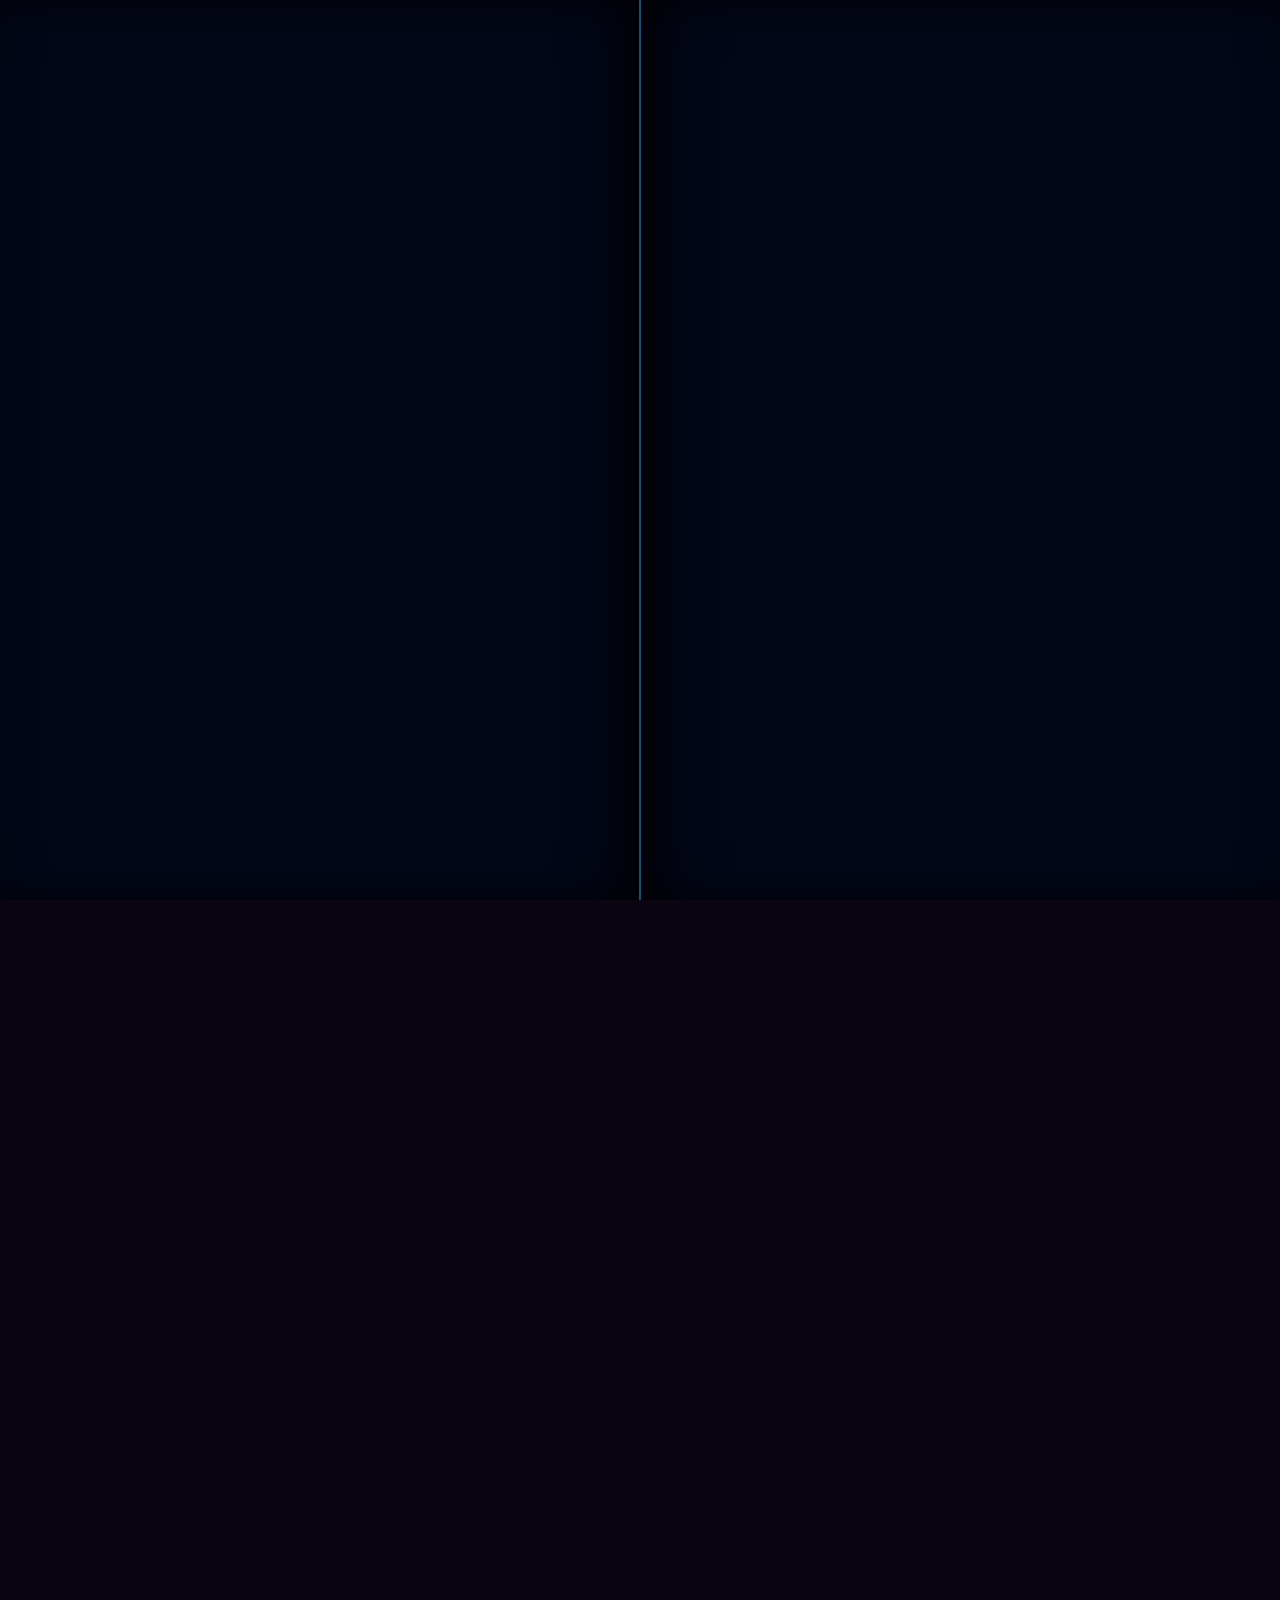
==== commit 8b80d55c: "Replace low-fi WebGL tunnel with ultra-premium CSS/GSAP curtain reveal. Words fade in sequentially (" ====
--- a/index.html
+++ b/index.html
@@ -797,10 +797,26 @@
 </head>
 <body>
 
-    <canvas id="tunnel-canvas" style="position: fixed; top: 0; left: 0; width: 100vw; height: 100vh; z-index: 9999; pointer-events: none;"></canvas>
-    <div id="tunnel-scroll-spacer" style="height: 300vh; width: 100%; position: absolute; top: 0; left: 0; z-index: 1;"></div>
-    <h1 id="tunnel-text" style="position: fixed; top: 50%; left: 50%; transform: translate(-50%, -50%); color: white; font-family: 'Montserrat', sans-serif; font-size: 8vw; font-weight: 800; z-index: 9998; text-shadow: 0 0 40px rgba(56, 189, 248, 0.8); text-align: center; white-space: nowrap; pointer-events: none; letter-spacing: 4px; margin: 0;">THE BIG SCREEN HACK</h1>
+    
+    <div id="intro-container" style="position: fixed; top: 0; left: 0; width: 100vw; height: 100vh; z-index: 9999; pointer-events: none; overflow: hidden; background: transparent;">
+        <!-- Curtains -->
+        <div id="curtain-left" style="position: absolute; top: 0; left: 0; width: 50vw; height: 100vh; background: #020617; border-right: 1px solid rgba(56, 189, 248, 0.4); box-shadow: inset -20px 0 50px rgba(0,0,0,0.8); z-index: 1;"></div>
+        <div id="curtain-right" style="position: absolute; top: 0; right: 0; width: 50vw; height: 100vh; background: #020617; border-left: 1px solid rgba(56, 189, 248, 0.4); box-shadow: inset 20px 0 50px rgba(0,0,0,0.8); z-index: 1;"></div>
+        
+        <!-- Light Slivers/Glow -->
+        <div id="center-glow" style="position: absolute; top: 0; left: 50%; transform: translateX(-50%); width: 0; height: 100vh; background: #bae6fd; box-shadow: 0 0 40px 10px rgba(56, 189, 248, 0.8), 0 0 100px 30px rgba(56, 189, 248, 0.5); z-index: 0; opacity: 0;"></div>
+
+        <!-- Text -->
+        <div id="intro-text-wrapper" style="position: absolute; top: 50%; left: 50%; transform: translate(-50%, -50%); display: flex; flex-direction: column; align-items: center; justify-content: center; z-index: 2;">
+            <h1 class="intro-word" id="word-the" style="color: white; font-family: 'Montserrat', sans-serif; font-size: 8vw; font-weight: 800; line-height: 1; letter-spacing: 4px; margin: 0; opacity: 0; transform: scale(0.9); text-shadow: 0 0 40px rgba(56, 189, 248, 0.8);">THE</h1>
+            <h1 class="intro-word" id="word-big" style="color: white; font-family: 'Montserrat', sans-serif; font-size: 8vw; font-weight: 800; line-height: 1; letter-spacing: 4px; margin: 0; opacity: 0; transform: scale(0.9); text-shadow: 0 0 40px rgba(56, 189, 248, 0.8);">BIG</h1>
+            <h1 class="intro-word" id="word-screen" style="color: white; font-family: 'Montserrat', sans-serif; font-size: 8vw; font-weight: 800; line-height: 1; letter-spacing: 4px; margin: 0; opacity: 0; transform: scale(0.9); text-shadow: 0 0 40px rgba(56, 189, 248, 0.8);">SCREEN</h1>
+            <h1 class="intro-word" id="word-hack" style="color: white; font-family: 'Montserrat', sans-serif; font-size: 8vw; font-weight: 800; line-height: 1; letter-spacing: 4px; margin: 0; opacity: 0; transform: scale(0.9); text-shadow: 0 0 40px rgba(56, 189, 248, 0.8);">HACK</h1>
+        </div>
+    </div>
+    <div id="intro-scroll-spacer" style="height: 300vh; width: 100%; position: absolute; top: 0; left: 0; z-index: 1;"></div>
     <div id="main-site-wrapper" style="opacity: 0; pointer-events: none; padding-top: 300vh;">
+
 
     <div class="sunset-bg"></div>
     <div class="gradient-anim"></div>
@@ -1038,7 +1054,7 @@
 
 
     </div> <!-- Close main-site-wrapper -->
-    <script src="https://cdnjs.cloudflare.com/ajax/libs/three.js/r128/three.min.js"></script>
+    
     <script src="https://cdnjs.cloudflare.com/ajax/libs/gsap/3.12.2/gsap.min.js"></script>
     <script src="https://cdnjs.cloudflare.com/ajax/libs/gsap/3.12.2/ScrollTrigger.min.js"></script>
 
@@ -1296,124 +1312,47 @@
 
         updateScreens();
 
-        // --- WEBGL TUNNEL LOGIC ---
-        const tunnelCanvas = document.getElementById('tunnel-canvas');
-        const tScene = new THREE.Scene();
-        tScene.fog = new THREE.FogExp2(0x0f172a, 0.0015); // Match background
-
-        const tCamera = new THREE.PerspectiveCamera(75, window.innerWidth/window.innerHeight, 0.1, 3000);
-        tCamera.position.z = 0;
-
-        const tRenderer = new THREE.WebGLRenderer({ canvas: tunnelCanvas, alpha: true, antialias: true });
-        tRenderer.setSize(window.innerWidth, window.innerHeight);
-        tRenderer.setPixelRatio(Math.min(window.devicePixelRatio, 2));
-
-        const tAmbient = new THREE.AmbientLight(0xffffff, 0.5);
-        tScene.add(tAmbient);
-        const tPoint = new THREE.PointLight(0xbae6fd, 2, 1000);
-        tScene.add(tPoint);
-
-        // Glass panels forming the tunnel
-        const panelGeo = new THREE.PlaneGeometry(16, 9);
-        const panelMat = new THREE.MeshPhysicalMaterial({
-            color: 0xffffff,
-            metalness: 0.2,
-            roughness: 0.1,
-            transmission: 0.9,
-            opacity: 1,
-            transparent: true,
-            side: THREE.DoubleSide
-        });
-
-        const numPanels = 400;
-        const instancedPanels = new THREE.InstancedMesh(panelGeo, panelMat, numPanels);
-        const dummy = new THREE.Object3D();
-
-        for(let j=0; j<numPanels; j++) {
-            const angle = Math.random() * Math.PI * 2;
-            // Tunnel radius narrows slightly in the distance to force perspective
-            const radius = 25 + Math.random() * 40; 
-            const z = -(Math.random() * 2500); 
-            
-            dummy.position.set(Math.cos(angle)*radius, Math.sin(angle)*radius, z);
-            
-            // Align them to somewhat face the center
-            dummy.lookAt(0, 0, z);
-            // Add some random scatter rotation
-            dummy.rotation.x += (Math.random() - 0.5);
-            dummy.rotation.y += (Math.random() - 0.5);
-            
-            dummy.updateMatrix();
-            instancedPanels.setMatrixAt(j, dummy.matrix);
-        }
-        tScene.add(instancedPanels);
-
-        let tMouseX = 0;
-        let tMouseY = 0;
-        document.addEventListener('mousemove', (e) => {
-            tMouseX = (e.clientX / window.innerWidth) * 2 - 1;
-            tMouseY = -(e.clientY / window.innerHeight) * 2 + 1;
-        });
-
-        function tAnimate() {
-            requestAnimationFrame(tAnimate);
-            tPoint.position.copy(tCamera.position);
-            
-            // Subtle camera drift based on mouse
-            tCamera.position.x += (tMouseX * 5 - tCamera.position.x) * 0.05;
-            tCamera.position.y += (tMouseY * 5 - tCamera.position.y) * 0.05;
-            
-            // Slowly rotate the tunnel for kinetic energy
-            instancedPanels.rotation.z -= 0.001;
-
-            tRenderer.render(tScene, tCamera);
-        }
-        tAnimate();
-
-        window.addEventListener('resize', () => {
-            tCamera.aspect = window.innerWidth/window.innerHeight;
-            tCamera.updateProjectionMatrix();
-            tRenderer.setSize(window.innerWidth, window.innerHeight);
-        });
-
-        // GSAP Sequence for the Intro
+        
+        // --- INTRO SEQUENCE LOGIC ---
         const tlIntro = gsap.timeline({
             scrollTrigger: {
-                trigger: "#tunnel-scroll-spacer",
+                trigger: "#intro-scroll-spacer",
                 start: "top top",
                 end: "bottom top",
-                scrub: 1.5
+                scrub: 1
             }
         });
 
-        // Fly camera through the tunnel
-        tlIntro.to(tCamera.position, { z: -2500, ease: "power2.inOut" }, 0);
-        
-        // Push through the text
-        tlIntro.to("#tunnel-text", {
-            scale: 20,
-            opacity: 0,
-            ease: "power3.in",
-            duration: 0.4 // Happens in the first 40% of the scroll
-        }, 0);
-
-        // Fade out the WebGL canvas at the end
-        tlIntro.to(tunnelCanvas, { opacity: 0, duration: 0.2 }, 0.8);
-
-        // Fade IN the main website (and enable pointer events)
+        // 1. Text reveals (staggered)
+        tlIntro.to("#word-the", { opacity: 1, scale: 1, duration: 0.5 }, 0);
+        tlIntro.to("#word-big", { opacity: 1, scale: 1, duration: 0.5 }, 0.5);
+        tlIntro.to("#word-screen", { opacity: 1, scale: 1, duration: 0.5 }, 1.0);
+        tlIntro.to("#word-hack", { opacity: 1, scale: 1, duration: 0.5 }, 1.5);
+        
+        // 2. Light flare + Text lens push
+        tlIntro.to("#center-glow", { opacity: 1, width: "20vw", duration: 1 }, 2.0);
+        tlIntro.to(".intro-word", { scale: 5, opacity: 0, stagger: 0.1, duration: 1.5, ease: "power2.in" }, 2.0);
+        
+        // 3. Curtains Open
+        tlIntro.to("#curtain-left", { xPercent: -100, duration: 1.5, ease: "power3.inOut" }, 3.0);
+        tlIntro.to("#curtain-right", { xPercent: 100, duration: 1.5, ease: "power3.inOut" }, 3.0);
+        tlIntro.to("#center-glow", { opacity: 0, duration: 0.5 }, 3.0);
+
+        // 4. Fade IN the main website (and enable pointer events)
         tlIntro.to("#main-site-wrapper", {
             opacity: 1,
             pointerEvents: "auto",
-            duration: 0.2
-        }, 0.8);
-
-        // Hide fixed parallax elements initially, then fade them in
+            duration: 0.5
+        }, 3.5);
+
+        // Fade in fixed parallax elements
         gsap.set(".parallax-layer, .screens-container, #beam, #sparkles", { opacity: 0 });
         tlIntro.to(".parallax-layer, .screens-container, #beam, #sparkles", {
             opacity: 1,
-            duration: 0.2
-        }, 0.8);
-        // --- END WEBGL TUNNEL LOGIC ---
+            duration: 0.5
+        }, 3.5);
+        // --- END INTRO LOGIC ---
+
 
     </script>
 </body>
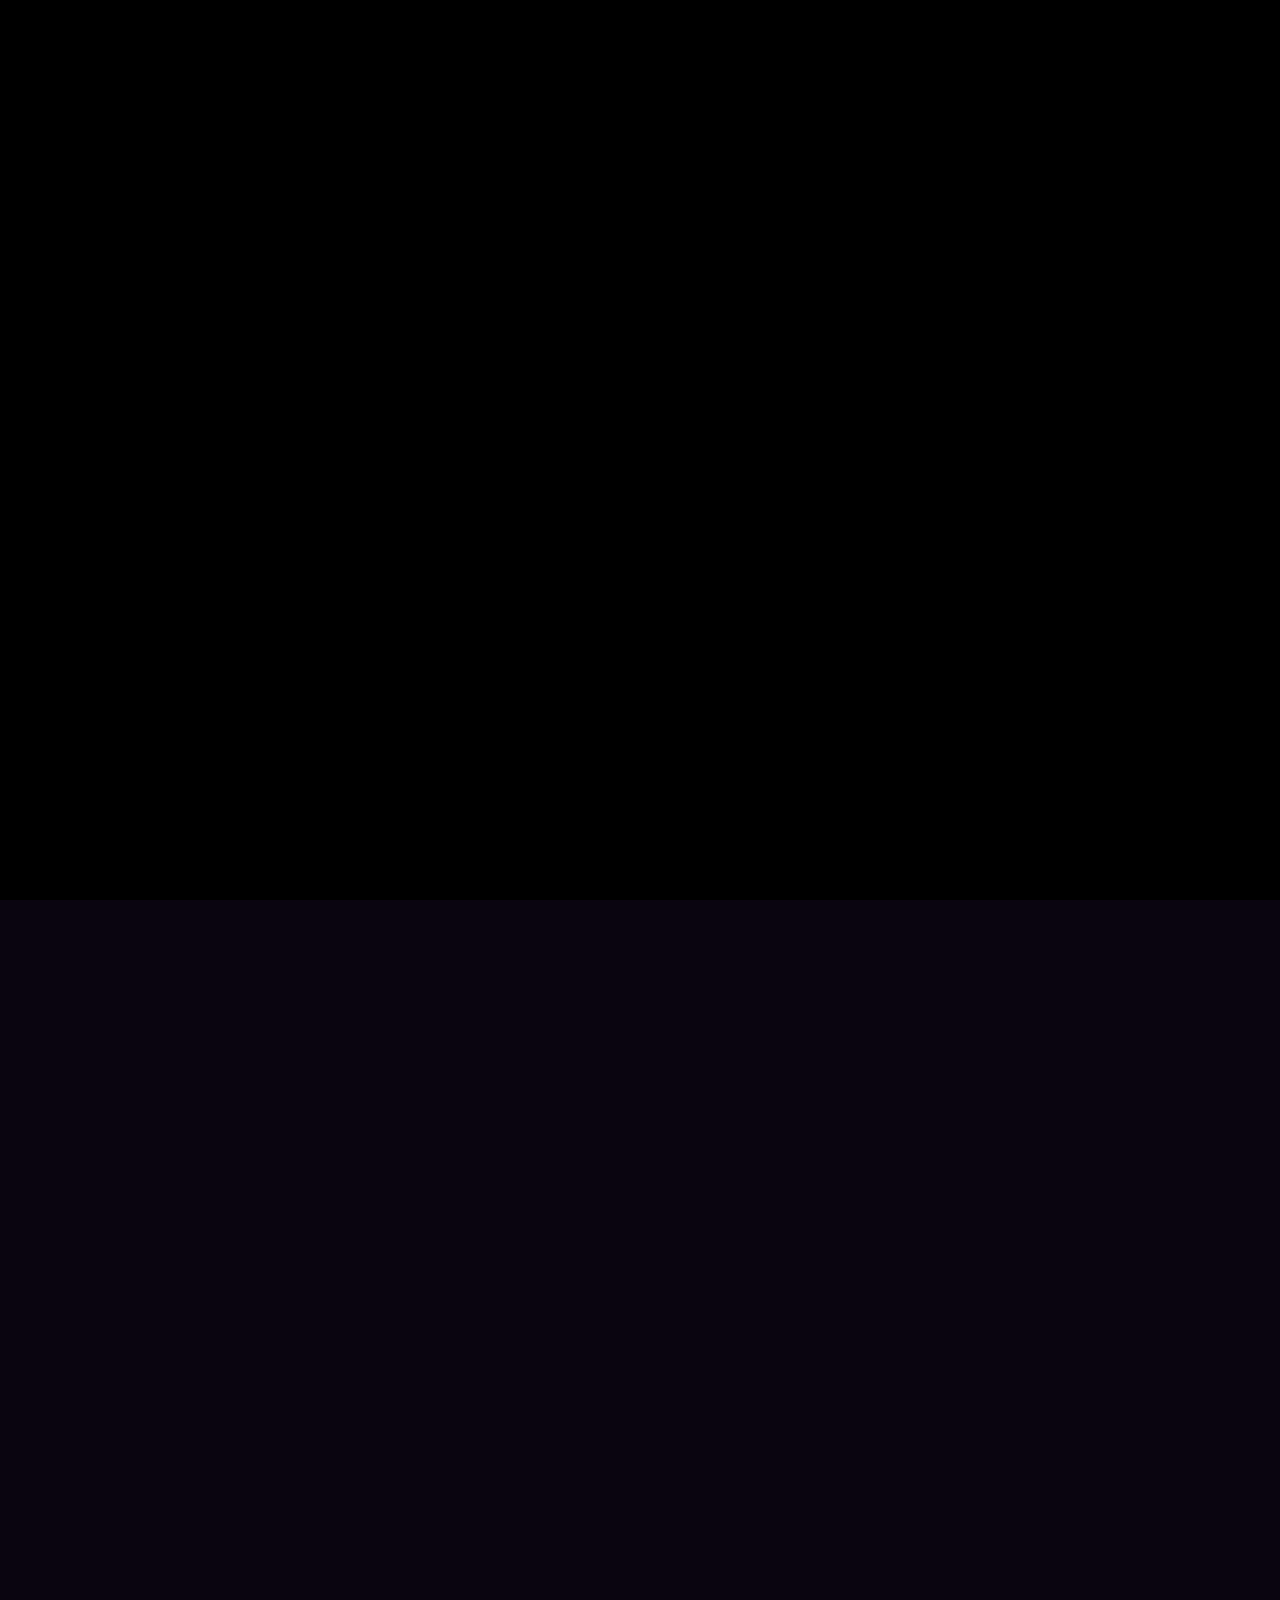
==== commit 660ba7ed: "Replace left/right curtain with elegant top/bottom cinematic letterboxing. Remove center line. Updat" ====
--- a/index.html
+++ b/index.html
@@ -798,20 +798,18 @@
 <body>
 
     
-    <div id="intro-container" style="position: fixed; top: 0; left: 0; width: 100vw; height: 100vh; z-index: 9999; pointer-events: none; overflow: hidden; background: transparent;">
-        <!-- Curtains -->
-        <div id="curtain-left" style="position: absolute; top: 0; left: 0; width: 50vw; height: 100vh; background: #020617; border-right: 1px solid rgba(56, 189, 248, 0.4); box-shadow: inset -20px 0 50px rgba(0,0,0,0.8); z-index: 1;"></div>
-        <div id="curtain-right" style="position: absolute; top: 0; right: 0; width: 50vw; height: 100vh; background: #020617; border-left: 1px solid rgba(56, 189, 248, 0.4); box-shadow: inset 20px 0 50px rgba(0,0,0,0.8); z-index: 1;"></div>
-        
-        <!-- Light Slivers/Glow -->
-        <div id="center-glow" style="position: absolute; top: 0; left: 50%; transform: translateX(-50%); width: 0; height: 100vh; background: #bae6fd; box-shadow: 0 0 40px 10px rgba(56, 189, 248, 0.8), 0 0 100px 30px rgba(56, 189, 248, 0.5); z-index: 0; opacity: 0;"></div>
-
+    
+    <div id="intro-container" style="position: fixed; top: 0; left: 0; width: 100vw; height: 100vh; z-index: 9999; pointer-events: none; overflow: hidden; background: #000;">
+        <!-- Cinematic Framing (Letterboxing) -->
+        <div id="cine-top" style="position: absolute; top: 0; left: 0; width: 100vw; height: 50vh; background: #000; z-index: 3;"></div>
+        <div id="cine-bottom" style="position: absolute; bottom: 0; left: 0; width: 100vw; height: 50vh; background: #000; z-index: 3;"></div>
+        
         <!-- Text -->
-        <div id="intro-text-wrapper" style="position: absolute; top: 50%; left: 50%; transform: translate(-50%, -50%); display: flex; flex-direction: column; align-items: center; justify-content: center; z-index: 2;">
-            <h1 class="intro-word" id="word-the" style="color: white; font-family: 'Montserrat', sans-serif; font-size: 8vw; font-weight: 800; line-height: 1; letter-spacing: 4px; margin: 0; opacity: 0; transform: scale(0.9); text-shadow: 0 0 40px rgba(56, 189, 248, 0.8);">THE</h1>
-            <h1 class="intro-word" id="word-big" style="color: white; font-family: 'Montserrat', sans-serif; font-size: 8vw; font-weight: 800; line-height: 1; letter-spacing: 4px; margin: 0; opacity: 0; transform: scale(0.9); text-shadow: 0 0 40px rgba(56, 189, 248, 0.8);">BIG</h1>
-            <h1 class="intro-word" id="word-screen" style="color: white; font-family: 'Montserrat', sans-serif; font-size: 8vw; font-weight: 800; line-height: 1; letter-spacing: 4px; margin: 0; opacity: 0; transform: scale(0.9); text-shadow: 0 0 40px rgba(56, 189, 248, 0.8);">SCREEN</h1>
-            <h1 class="intro-word" id="word-hack" style="color: white; font-family: 'Montserrat', sans-serif; font-size: 8vw; font-weight: 800; line-height: 1; letter-spacing: 4px; margin: 0; opacity: 0; transform: scale(0.9); text-shadow: 0 0 40px rgba(56, 189, 248, 0.8);">HACK</h1>
+        <div id="intro-text-wrapper" style="position: absolute; top: 50%; left: 50%; transform: translate(-50%, -50%); display: flex; flex-direction: column; align-items: center; justify-content: center; z-index: 2; width: 100%;">
+            <div class="intro-word" id="word-the" style="color: #ffffff; font-family: 'Montserrat', sans-serif; font-size: 7vw; font-weight: 800; line-height: 0.9; letter-spacing: 0.2em; margin: 0; opacity: 0; filter: blur(20px); transform: scale(0.8) translateZ(0); will-change: transform, opacity, filter;">THE</div>
+            <div class="intro-word" id="word-big" style="color: #ffffff; font-family: 'Montserrat', sans-serif; font-size: 7vw; font-weight: 800; line-height: 0.9; letter-spacing: 0.2em; margin: 0; opacity: 0; filter: blur(20px); transform: scale(0.8) translateZ(0); will-change: transform, opacity, filter;">BIG</div>
+            <div class="intro-word" id="word-screen" style="color: #ffffff; font-family: 'Montserrat', sans-serif; font-size: 7vw; font-weight: 800; line-height: 0.9; letter-spacing: 0.2em; margin: 0; opacity: 0; filter: blur(20px); transform: scale(0.8) translateZ(0); will-change: transform, opacity, filter;">SCREEN</div>
+            <div class="intro-word" id="word-hack" style="color: #ffffff; font-family: 'Montserrat', sans-serif; font-size: 7vw; font-weight: 800; line-height: 0.9; letter-spacing: 0.2em; margin: 0; opacity: 0; filter: blur(20px); transform: scale(0.8) translateZ(0); will-change: transform, opacity, filter;">HACK</div>
         </div>
     </div>
     <div id="intro-scroll-spacer" style="height: 300vh; width: 100%; position: absolute; top: 0; left: 0; z-index: 1;"></div>
@@ -1313,45 +1311,58 @@
         updateScreens();
 
         
+        
         // --- INTRO SEQUENCE LOGIC ---
         const tlIntro = gsap.timeline({
             scrollTrigger: {
                 trigger: "#intro-scroll-spacer",
                 start: "top top",
                 end: "bottom top",
-                scrub: 1
+                scrub: 1.2
             }
         });
 
-        // 1. Text reveals (staggered)
-        tlIntro.to("#word-the", { opacity: 1, scale: 1, duration: 0.5 }, 0);
-        tlIntro.to("#word-big", { opacity: 1, scale: 1, duration: 0.5 }, 0.5);
-        tlIntro.to("#word-screen", { opacity: 1, scale: 1, duration: 0.5 }, 1.0);
-        tlIntro.to("#word-hack", { opacity: 1, scale: 1, duration: 0.5 }, 1.5);
-        
-        // 2. Light flare + Text lens push
-        tlIntro.to("#center-glow", { opacity: 1, width: "20vw", duration: 1 }, 2.0);
-        tlIntro.to(".intro-word", { scale: 5, opacity: 0, stagger: 0.1, duration: 1.5, ease: "power2.in" }, 2.0);
-        
-        // 3. Curtains Open
-        tlIntro.to("#curtain-left", { xPercent: -100, duration: 1.5, ease: "power3.inOut" }, 3.0);
-        tlIntro.to("#curtain-right", { xPercent: 100, duration: 1.5, ease: "power3.inOut" }, 3.0);
-        tlIntro.to("#center-glow", { opacity: 0, duration: 0.5 }, 3.0);
-
-        // 4. Fade IN the main website (and enable pointer events)
+        // 1. Cinematic Bars open slightly to frame the text (Letterbox 21:9)
+        tlIntro.to("#cine-top", { height: "15vh", duration: 1, ease: "power2.inOut" }, 0);
+        tlIntro.to("#cine-bottom", { height: "15vh", duration: 1, ease: "power2.inOut" }, 0);
+        tlIntro.to("#intro-container", { backgroundColor: "transparent", duration: 1 }, 0);
+
+        // 2. Text reveals (blur to sharp, staggered)
+        tlIntro.to("#word-the", { opacity: 1, filter: "blur(0px)", scale: 1, duration: 0.8 }, 0.2);
+        tlIntro.to("#word-big", { opacity: 1, filter: "blur(0px)", scale: 1, duration: 0.8 }, 0.6);
+        tlIntro.to("#word-screen", { opacity: 1, filter: "blur(0px)", scale: 1, duration: 0.8 }, 1.0);
+        tlIntro.to("#word-hack", { opacity: 1, filter: "blur(0px)", scale: 1, duration: 0.8 }, 1.4);
+        
+        // 3. Text lens push (Scale up, blur out, fade out, tracking expands)
+        tlIntro.to(".intro-word", { 
+            scale: 3, 
+            opacity: 0, 
+            filter: "blur(15px)", 
+            letterSpacing: "0.5em",
+            stagger: 0.1, 
+            duration: 1.5, 
+            ease: "power2.in" 
+        }, 2.5);
+        
+        // 4. Cinematic Bars open completely to full screen
+        tlIntro.to("#cine-top", { height: "0vh", duration: 1, ease: "power3.inOut" }, 3.2);
+        tlIntro.to("#cine-bottom", { height: "0vh", duration: 1, ease: "power3.inOut" }, 3.2);
+
+        // 5. Fade IN the main website (and enable pointer events)
         tlIntro.to("#main-site-wrapper", {
             opacity: 1,
             pointerEvents: "auto",
             duration: 0.5
-        }, 3.5);
+        }, 3.8);
 
         // Fade in fixed parallax elements
         gsap.set(".parallax-layer, .screens-container, #beam, #sparkles", { opacity: 0 });
         tlIntro.to(".parallax-layer, .screens-container, #beam, #sparkles", {
             opacity: 1,
             duration: 0.5
-        }, 3.5);
+        }, 3.8);
         // --- END INTRO LOGIC ---
+
 
 
     </script>
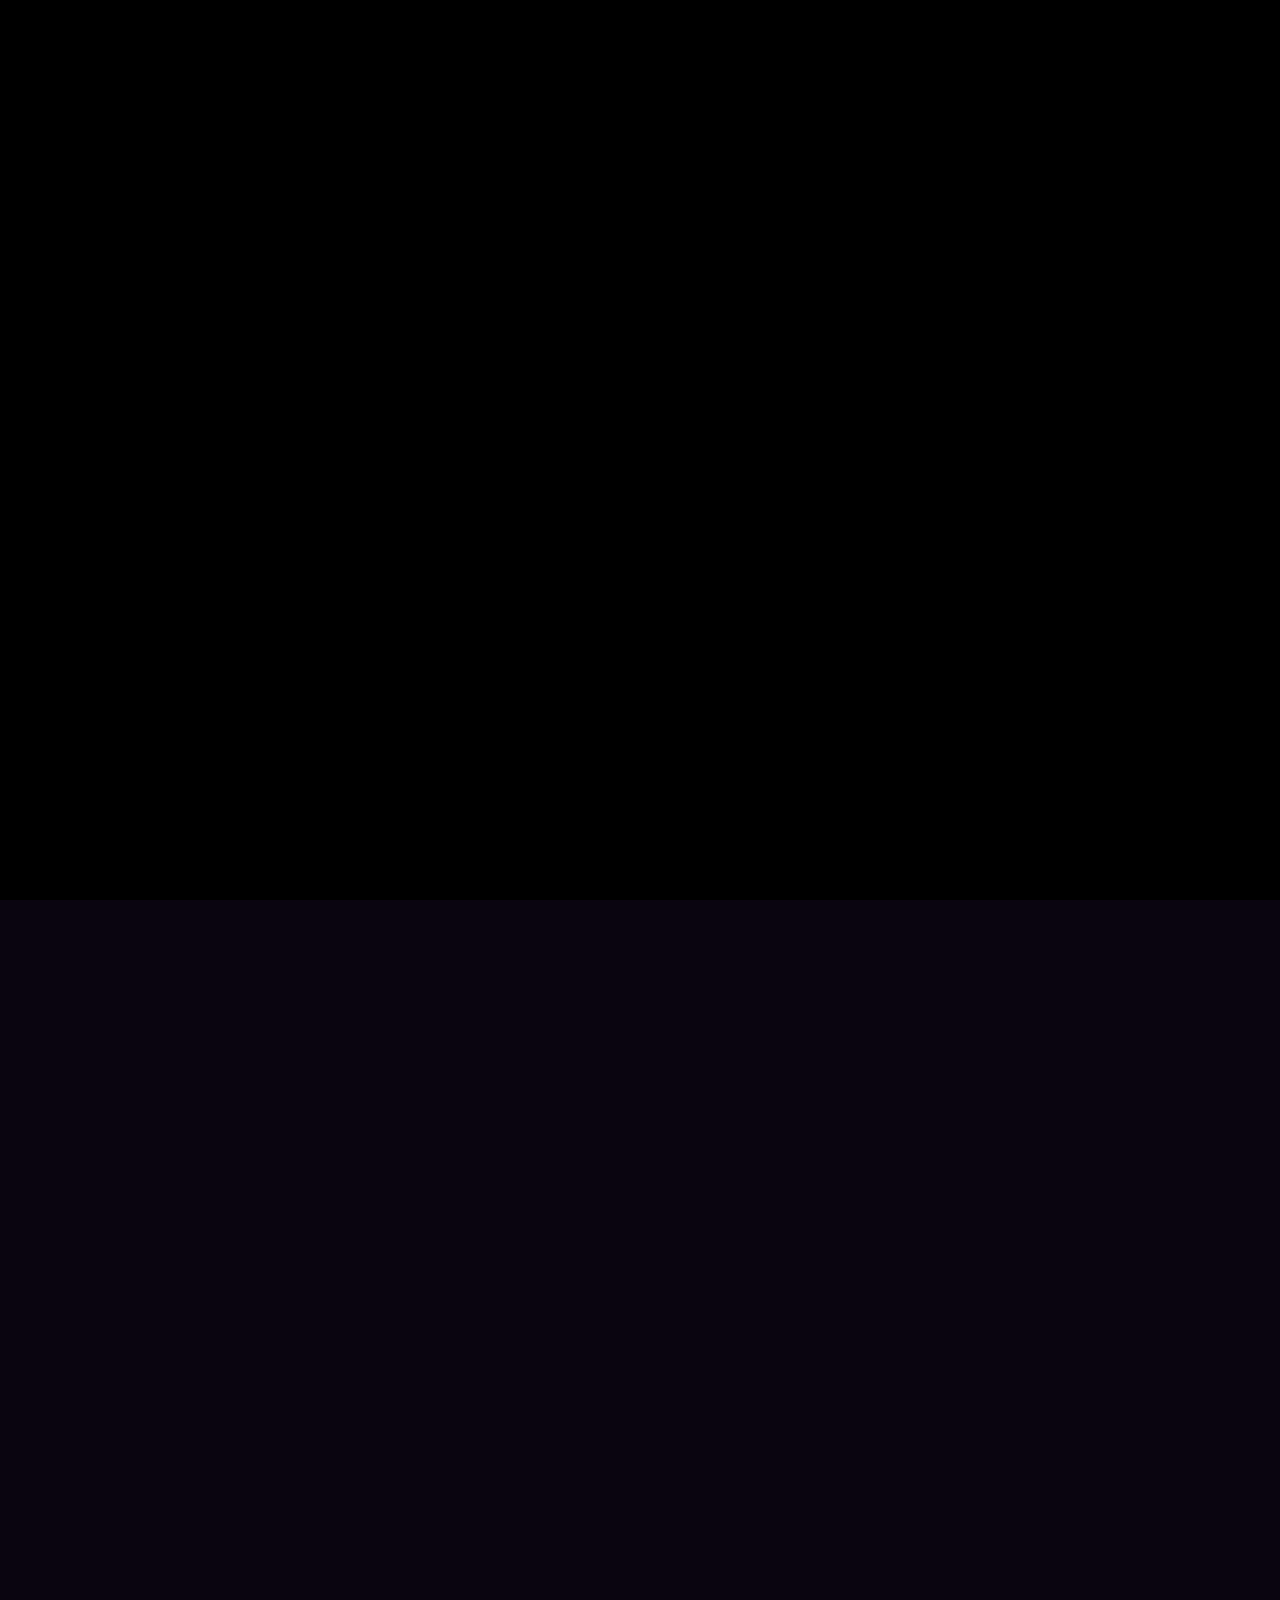
==== commit b9cc8064: "Enhance cinematic intro: Words animate sequentially one by one ('THE' flies through, then 'BIG', etc" ====
--- a/index.html
+++ b/index.html
@@ -793,27 +793,63 @@
         .frame-video {
             transition: filter 0.5s ease-out, opacity 0.5s ease-out;
         }
+
+        @keyframes jitter {
+            0%, 100% { background-position: 0 0; }
+            50% { background-position: 5px -5px; }
+        }
+        
+        .scratch {
+            position: absolute;
+            top: 0;
+            width: 2px;
+            height: 100vh;
+            background: rgba(255,255,255,0.15);
+            pointer-events: none;
+            z-index: 4;
+            animation: scratch 4s infinite;
+            opacity: 0;
+        }
+
+        @keyframes scratch {
+            0%, 100% { opacity: 0; transform: translateX(0); }
+            10% { opacity: 0.5; transform: translateX(2vw); }
+            12% { opacity: 0; }
+            40% { opacity: 0; transform: translateX(-2vw); }
+            42% { opacity: 0.3; }
+            44% { opacity: 0; }
+        }
     </style>
+
 </head>
 <body>
 
+    
     
     
     <div id="intro-container" style="position: fixed; top: 0; left: 0; width: 100vw; height: 100vh; z-index: 9999; pointer-events: none; overflow: hidden; background: #000;">
+        <!-- Film Effects -->
+        <div id="film-grain" style="position: absolute; top: 0; left: 0; width: 100vw; height: 100vh; pointer-events: none; z-index: 4; opacity: 0.3; background-image: url('data:image/svg+xml,%3Csvg viewBox=%220 0 200 200%22 xmlns=%22http://www.w3.org/2000/svg%22%3E%3Cfilter id=%22noiseFilter%22%3E%3CfeTurbulence type=%22fractalTurbulence%22 baseFrequency=%220.8%22 numOctaves=%223%22 stitchTiles=%22stitch%22/%3E%3C/filter%3E%3Crect width=%22100%25%22 height=%22100%25%22 filter=%22url(%23noiseFilter)%22/%3E%3C/svg%3E'); mix-blend-mode: overlay; animation: jitter 0.2s infinite steps(2);"></div>
+        <div id="film-scratch1" class="scratch" style="left: 20%; animation-delay: 0.1s;"></div>
+        <div id="film-scratch2" class="scratch" style="left: 75%; animation-delay: 1.5s;"></div>
+
         <!-- Cinematic Framing (Letterboxing) -->
         <div id="cine-top" style="position: absolute; top: 0; left: 0; width: 100vw; height: 50vh; background: #000; z-index: 3;"></div>
-        <div id="cine-bottom" style="position: absolute; bottom: 0; left: 0; width: 100vw; height: 50vh; background: #000; z-index: 3;"></div>
-        
-        <!-- Text -->
-        <div id="intro-text-wrapper" style="position: absolute; top: 50%; left: 50%; transform: translate(-50%, -50%); display: flex; flex-direction: column; align-items: center; justify-content: center; z-index: 2; width: 100%;">
-            <div class="intro-word" id="word-the" style="color: #ffffff; font-family: 'Montserrat', sans-serif; font-size: 7vw; font-weight: 800; line-height: 0.9; letter-spacing: 0.2em; margin: 0; opacity: 0; filter: blur(20px); transform: scale(0.8) translateZ(0); will-change: transform, opacity, filter;">THE</div>
-            <div class="intro-word" id="word-big" style="color: #ffffff; font-family: 'Montserrat', sans-serif; font-size: 7vw; font-weight: 800; line-height: 0.9; letter-spacing: 0.2em; margin: 0; opacity: 0; filter: blur(20px); transform: scale(0.8) translateZ(0); will-change: transform, opacity, filter;">BIG</div>
-            <div class="intro-word" id="word-screen" style="color: #ffffff; font-family: 'Montserrat', sans-serif; font-size: 7vw; font-weight: 800; line-height: 0.9; letter-spacing: 0.2em; margin: 0; opacity: 0; filter: blur(20px); transform: scale(0.8) translateZ(0); will-change: transform, opacity, filter;">SCREEN</div>
-            <div class="intro-word" id="word-hack" style="color: #ffffff; font-family: 'Montserrat', sans-serif; font-size: 7vw; font-weight: 800; line-height: 0.9; letter-spacing: 0.2em; margin: 0; opacity: 0; filter: blur(20px); transform: scale(0.8) translateZ(0); will-change: transform, opacity, filter;">HACK</div>
+        <div id="cine-bottom" style="position: absolute; bottom: 0; left: 0; width: 100vw; height: 50vh; background: #000; z-index: 3; display: flex; align-items: flex-end; justify-content: center; padding-bottom: 5vh;">
+            <div id="scroll-prompt" style="color: #fff; font-family: 'Inter', sans-serif; font-size: 1rem; letter-spacing: 0.4em; opacity: 0; transform: translateY(20px);">SCROLL TO START FILM</div>
+        </div>
+        
+        <!-- Text - Positioned dead center sequentially -->
+        <div id="intro-text-wrapper" style="position: absolute; top: 50%; left: 50%; transform: translate(-50%, -50%); display: flex; align-items: center; justify-content: center; z-index: 2; width: 100%; height: 100%;">
+            <div class="intro-word" id="word-the" style="position: absolute; color: #ffffff; font-family: 'Montserrat', sans-serif; font-size: 12vw; font-weight: 800; line-height: 0.9; letter-spacing: 0.1em; margin: 0; opacity: 0; filter: blur(10px); transform: scale(0.6) translateZ(0); will-change: transform, opacity, filter;">THE</div>
+            <div class="intro-word" id="word-big" style="position: absolute; color: #ffffff; font-family: 'Montserrat', sans-serif; font-size: 15vw; font-weight: 800; line-height: 0.9; letter-spacing: 0.1em; margin: 0; opacity: 0; filter: blur(10px); transform: scale(0.6) translateZ(0); will-change: transform, opacity, filter;">BIG</div>
+            <div class="intro-word" id="word-screen" style="position: absolute; color: #ffffff; font-family: 'Montserrat', sans-serif; font-size: 11vw; font-weight: 800; line-height: 0.9; letter-spacing: 0.1em; margin: 0; opacity: 0; filter: blur(10px); transform: scale(0.6) translateZ(0); will-change: transform, opacity, filter;">SCREEN</div>
+            <div class="intro-word" id="word-hack" style="position: absolute; color: #ffffff; font-family: 'Montserrat', sans-serif; font-size: 12vw; font-weight: 800; line-height: 0.9; letter-spacing: 0.1em; margin: 0; opacity: 0; filter: blur(10px); transform: scale(0.6) translateZ(0); will-change: transform, opacity, filter;">HACK</div>
         </div>
     </div>
-    <div id="intro-scroll-spacer" style="height: 300vh; width: 100%; position: absolute; top: 0; left: 0; z-index: 1;"></div>
-    <div id="main-site-wrapper" style="opacity: 0; pointer-events: none; padding-top: 300vh;">
+    <div id="intro-scroll-spacer" style="height: 500vh; width: 100%; position: absolute; top: 0; left: 0; z-index: 1;"></div>
+    <div id="main-site-wrapper" style="opacity: 0; pointer-events: none; padding-top: 500vh;">
+
 
 
     <div class="sunset-bg"></div>
@@ -1161,8 +1197,8 @@
         function updateScreens() {
             const scrollY = window.scrollY;
             const maxScroll = document.body.scrollHeight - window.innerHeight;
-            const adjustedScroll = Math.max(0, scrollY - (window.innerHeight * 3));
-            const adjustedMax = maxScroll - (window.innerHeight * 3);
+            const adjustedScroll = Math.max(0, scrollY - (window.innerHeight * 5));
+            const adjustedMax = maxScroll - (window.innerHeight * 5);
             const progress = Math.min(adjustedScroll / (adjustedMax || 1), 1);
             
             // 1. Move Central Screens - Assembly Logic
@@ -1312,56 +1348,61 @@
 
         
         
+        
         // --- INTRO SEQUENCE LOGIC ---
+        // Initial state - open bars slightly, show scroll prompt
+        gsap.to("#cine-top", { height: "15vh", duration: 1.5, ease: "power2.inOut", delay: 0.5 });
+        gsap.to("#cine-bottom", { height: "15vh", duration: 1.5, ease: "power2.inOut", delay: 0.5 });
+        gsap.to("#scroll-prompt", { opacity: 0.6, y: 0, duration: 1, delay: 1.5 });
+        gsap.to("#intro-container", { backgroundColor: "transparent", duration: 1, delay: 1.5 });
+
         const tlIntro = gsap.timeline({
             scrollTrigger: {
                 trigger: "#intro-scroll-spacer",
                 start: "top top",
                 end: "bottom top",
-                scrub: 1.2
+                scrub: 1.5
             }
         });
 
-        // 1. Cinematic Bars open slightly to frame the text (Letterbox 21:9)
-        tlIntro.to("#cine-top", { height: "15vh", duration: 1, ease: "power2.inOut" }, 0);
-        tlIntro.to("#cine-bottom", { height: "15vh", duration: 1, ease: "power2.inOut" }, 0);
-        tlIntro.to("#intro-container", { backgroundColor: "transparent", duration: 1 }, 0);
-
-        // 2. Text reveals (blur to sharp, staggered)
-        tlIntro.to("#word-the", { opacity: 1, filter: "blur(0px)", scale: 1, duration: 0.8 }, 0.2);
-        tlIntro.to("#word-big", { opacity: 1, filter: "blur(0px)", scale: 1, duration: 0.8 }, 0.6);
-        tlIntro.to("#word-screen", { opacity: 1, filter: "blur(0px)", scale: 1, duration: 0.8 }, 1.0);
-        tlIntro.to("#word-hack", { opacity: 1, filter: "blur(0px)", scale: 1, duration: 0.8 }, 1.4);
-        
-        // 3. Text lens push (Scale up, blur out, fade out, tracking expands)
-        tlIntro.to(".intro-word", { 
-            scale: 3, 
-            opacity: 0, 
-            filter: "blur(15px)", 
-            letterSpacing: "0.5em",
-            stagger: 0.1, 
-            duration: 1.5, 
-            ease: "power2.in" 
-        }, 2.5);
-        
-        // 4. Cinematic Bars open completely to full screen
-        tlIntro.to("#cine-top", { height: "0vh", duration: 1, ease: "power3.inOut" }, 3.2);
-        tlIntro.to("#cine-bottom", { height: "0vh", duration: 1, ease: "power3.inOut" }, 3.2);
-
-        // 5. Fade IN the main website (and enable pointer events)
+        // 0. Hide prompt
+        tlIntro.to("#scroll-prompt", { opacity: 0, duration: 0.1 }, 0);
+
+        // 1. THE
+        tlIntro.to("#word-the", { opacity: 1, filter: "blur(0px)", scale: 1, duration: 0.3, ease: "power1.out" }, 0.1);
+        tlIntro.to("#word-the", { opacity: 0, filter: "blur(15px)", scale: 4, duration: 0.3, ease: "power2.in" }, 0.5);
+
+        // 2. BIG
+        tlIntro.to("#word-big", { opacity: 1, filter: "blur(0px)", scale: 1, duration: 0.3, ease: "power1.out" }, 0.9);
+        tlIntro.to("#word-big", { opacity: 0, filter: "blur(15px)", scale: 4, duration: 0.3, ease: "power2.in" }, 1.3);
+
+        // 3. SCREEN
+        tlIntro.to("#word-screen", { opacity: 1, filter: "blur(0px)", scale: 1, duration: 0.3, ease: "power1.out" }, 1.7);
+        tlIntro.to("#word-screen", { opacity: 0, filter: "blur(15px)", scale: 4, duration: 0.3, ease: "power2.in" }, 2.1);
+
+        // 4. HACK
+        tlIntro.to("#word-hack", { opacity: 1, filter: "blur(0px)", scale: 1, duration: 0.3, ease: "power1.out" }, 2.5);
+        tlIntro.to("#word-hack", { opacity: 0, filter: "blur(15px)", scale: 4, duration: 0.3, ease: "power2.in" }, 2.9);
+        
+        // 5. Cinematic Bars open completely to full screen
+        tlIntro.to("#cine-top", { height: "0vh", duration: 0.8, ease: "power3.inOut" }, 3.3);
+        tlIntro.to("#cine-bottom", { height: "0vh", duration: 0.8, ease: "power3.inOut" }, 3.3);
+
+        // 6. Fade IN the main website (and enable pointer events)
         tlIntro.to("#main-site-wrapper", {
             opacity: 1,
             pointerEvents: "auto",
-            duration: 0.5
-        }, 3.8);
+            duration: 0.4
+        }, 3.7);
 
         // Fade in fixed parallax elements
         gsap.set(".parallax-layer, .screens-container, #beam, #sparkles", { opacity: 0 });
         tlIntro.to(".parallax-layer, .screens-container, #beam, #sparkles", {
             opacity: 1,
-            duration: 0.5
-        }, 3.8);
+            duration: 0.4
+        }, 3.7);
         // --- END INTRO LOGIC ---
+
 
 
 
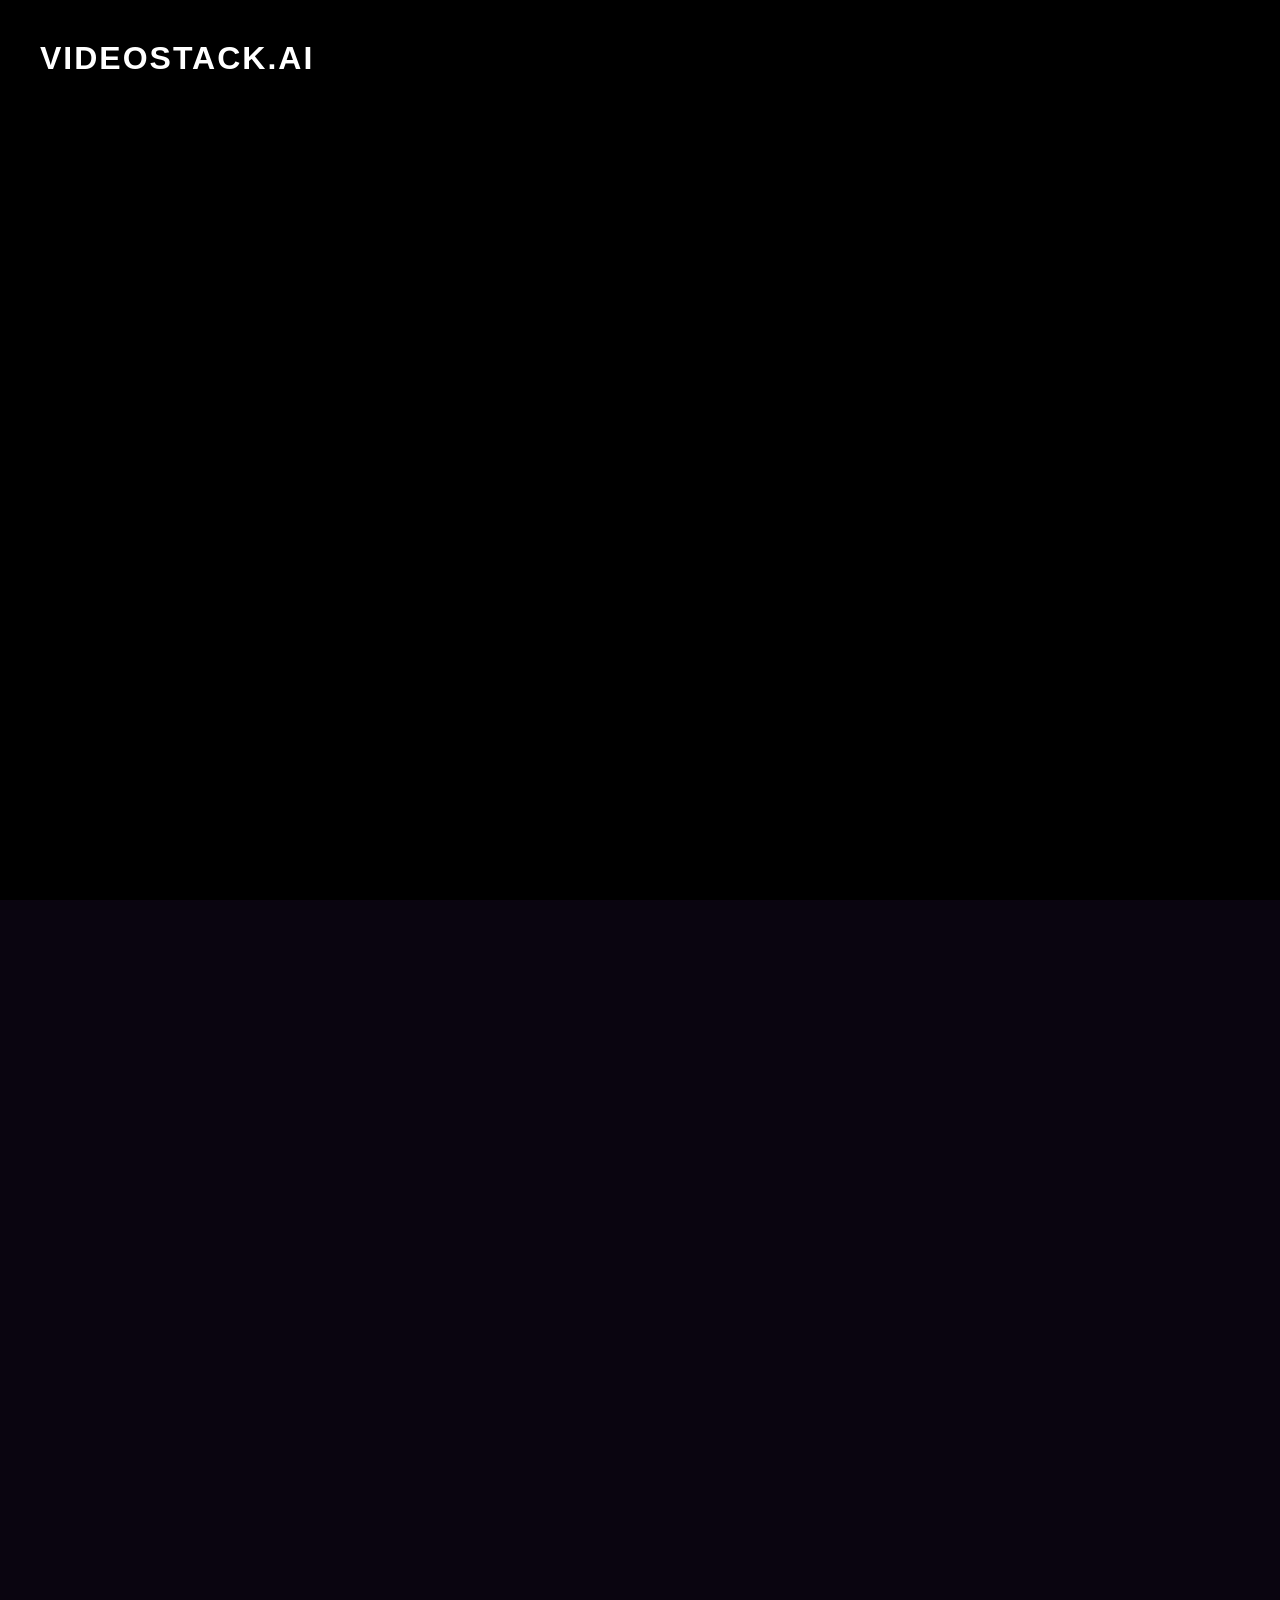
==== commit 0ba93c94: "UX Improvements: Add top-left fixed logo, add flashing down arrow to 'Scroll to Start Film' prompt, " ====
--- a/index.html
+++ b/index.html
@@ -819,10 +819,65 @@
             42% { opacity: 0.3; }
             44% { opacity: 0; }
         }
+
+        @keyframes pulseArrow {
+            0%, 100% { transform: translateY(0); opacity: 1; }
+            50% { transform: translateY(10px); opacity: 0.3; }
+        }
+
+        .site-logo {
+            position: fixed;
+            top: 40px;
+            left: 40px;
+            z-index: 10000;
+            color: #fff;
+            font-family: 'Teko', sans-serif;
+            font-size: 2rem;
+            letter-spacing: 2px;
+            font-weight: 600;
+            mix-blend-mode: difference;
+            pointer-events: none;
+            opacity: 0;
+            animation: fadeIn 2s forwards 1s;
+        }
+
+        @keyframes fadeIn {
+            to { opacity: 1; }
+        }
+
+        .partner-band {
+            width: 100vw;
+            padding: 20px 0;
+            background: rgba(255, 255, 255, 0.03);
+            border-top: 1px solid rgba(255, 255, 255, 0.1);
+            border-bottom: 1px solid rgba(255, 255, 255, 0.1);
+            display: flex;
+            justify-content: center;
+            gap: 5vw;
+            backdrop-filter: blur(10px);
+            margin-top: 10vh;
+            pointer-events: auto;
+        }
+
+        .partner-band span {
+            font-family: 'Inter', sans-serif;
+            font-weight: 600;
+            font-size: 1.1rem;
+            letter-spacing: 2px;
+            color: rgba(255,255,255,0.6);
+            transition: color 0.3s;
+            cursor: pointer;
+        }
+        
+        .partner-band span:hover {
+            color: #fff;
+        }
     </style>
+
 
 </head>
 <body>
+    <div class="site-logo">VIDEOSTACK.AI</div>
 
     
     
@@ -833,12 +888,17 @@
         <div id="film-scratch1" class="scratch" style="left: 20%; animation-delay: 0.1s;"></div>
         <div id="film-scratch2" class="scratch" style="left: 75%; animation-delay: 1.5s;"></div>
 
+        
+        
         <!-- Cinematic Framing (Letterboxing) -->
         <div id="cine-top" style="position: absolute; top: 0; left: 0; width: 100vw; height: 50vh; background: #000; z-index: 3;"></div>
-        <div id="cine-bottom" style="position: absolute; bottom: 0; left: 0; width: 100vw; height: 50vh; background: #000; z-index: 3; display: flex; align-items: flex-end; justify-content: center; padding-bottom: 5vh;">
-            <div id="scroll-prompt" style="color: #fff; font-family: 'Inter', sans-serif; font-size: 1rem; letter-spacing: 0.4em; opacity: 0; transform: translateY(20px);">SCROLL TO START FILM</div>
+        <div id="cine-bottom" style="position: absolute; bottom: 0; left: 0; width: 100vw; height: 50vh; background: #000; z-index: 3; display: flex; flex-direction: column; align-items: center; justify-content: flex-start; padding-top: 5vh;">
+            <div id="scroll-prompt" style="color: #fff; font-family: 'Inter', sans-serif; font-size: 1rem; letter-spacing: 0.4em; opacity: 0; transform: translateY(20px); text-align: center; display: flex; flex-direction: column; align-items: center; gap: 15px;">
+                SCROLL TO START FILM
+                <svg width="24" height="24" viewBox="0 0 24 24" fill="none" stroke="currentColor" stroke-width="2" stroke-linecap="round" stroke-linejoin="round" style="animation: pulseArrow 1.5s infinite;"><path d="M12 5v14M19 12l-7 7-7-7"/></svg>
+            </div>
         </div>
-        
+
         <!-- Text - Positioned dead center sequentially -->
         <div id="intro-text-wrapper" style="position: absolute; top: 50%; left: 50%; transform: translate(-50%, -50%); display: flex; align-items: center; justify-content: center; z-index: 2; width: 100%; height: 100%;">
             <div class="intro-word" id="word-the" style="position: absolute; color: #ffffff; font-family: 'Montserrat', sans-serif; font-size: 12vw; font-weight: 800; line-height: 0.9; letter-spacing: 0.1em; margin: 0; opacity: 0; filter: blur(10px); transform: scale(0.6) translateZ(0); will-change: transform, opacity, filter;">THE</div>
@@ -847,6 +907,8 @@
             <div class="intro-word" id="word-hack" style="position: absolute; color: #ffffff; font-family: 'Montserrat', sans-serif; font-size: 12vw; font-weight: 800; line-height: 0.9; letter-spacing: 0.1em; margin: 0; opacity: 0; filter: blur(10px); transform: scale(0.6) translateZ(0); will-change: transform, opacity, filter;">HACK</div>
         </div>
     </div>
+
+
     <div id="intro-scroll-spacer" style="height: 500vh; width: 100%; position: absolute; top: 0; left: 0; z-index: 1;"></div>
     <div id="main-site-wrapper" style="opacity: 0; pointer-events: none; padding-top: 500vh;">
 
@@ -889,7 +951,7 @@
 
     <main>
         <!-- Hero -->
-        <section class="section" id="s1">
+        <section class="section" id="s1" style="flex-direction: column; justify-content: center; position: relative;">
             <div class="text-overlay visible">
                 <h1 style="font-size: 6vw; font-weight: 600; color: #e2e8f0; letter-spacing: 2px; text-shadow: 0 0 40px rgba(56, 189, 248, 0.8);">WHERE CODE MEETS CINEMA</h1>
                 <p style="margin-top: 20px; font-size: 1.2rem; max-width: 600px; margin-left: auto; margin-right: auto;">Storytelling. Not just prompting. Welcome to the next evolution.</p>
@@ -898,8 +960,18 @@
                     <span>SCROLL</span>
                     <div class="scroll-line"></div>
                 </div>
+
+            </div>
+            
+            <div class="partner-band" style="position: absolute; bottom: 0;">
+                <span>VIDEOSTACK.AI</span>
+                <span>BYTEPLUS</span>
+                <span>ELEVENLABS</span>
+                <span>RUNWARE</span>
+                <span>RECDEK HOUSE</span>
             </div>
         </section>
+
 
         <!-- Stats -->
         <section class="section" id="s2">
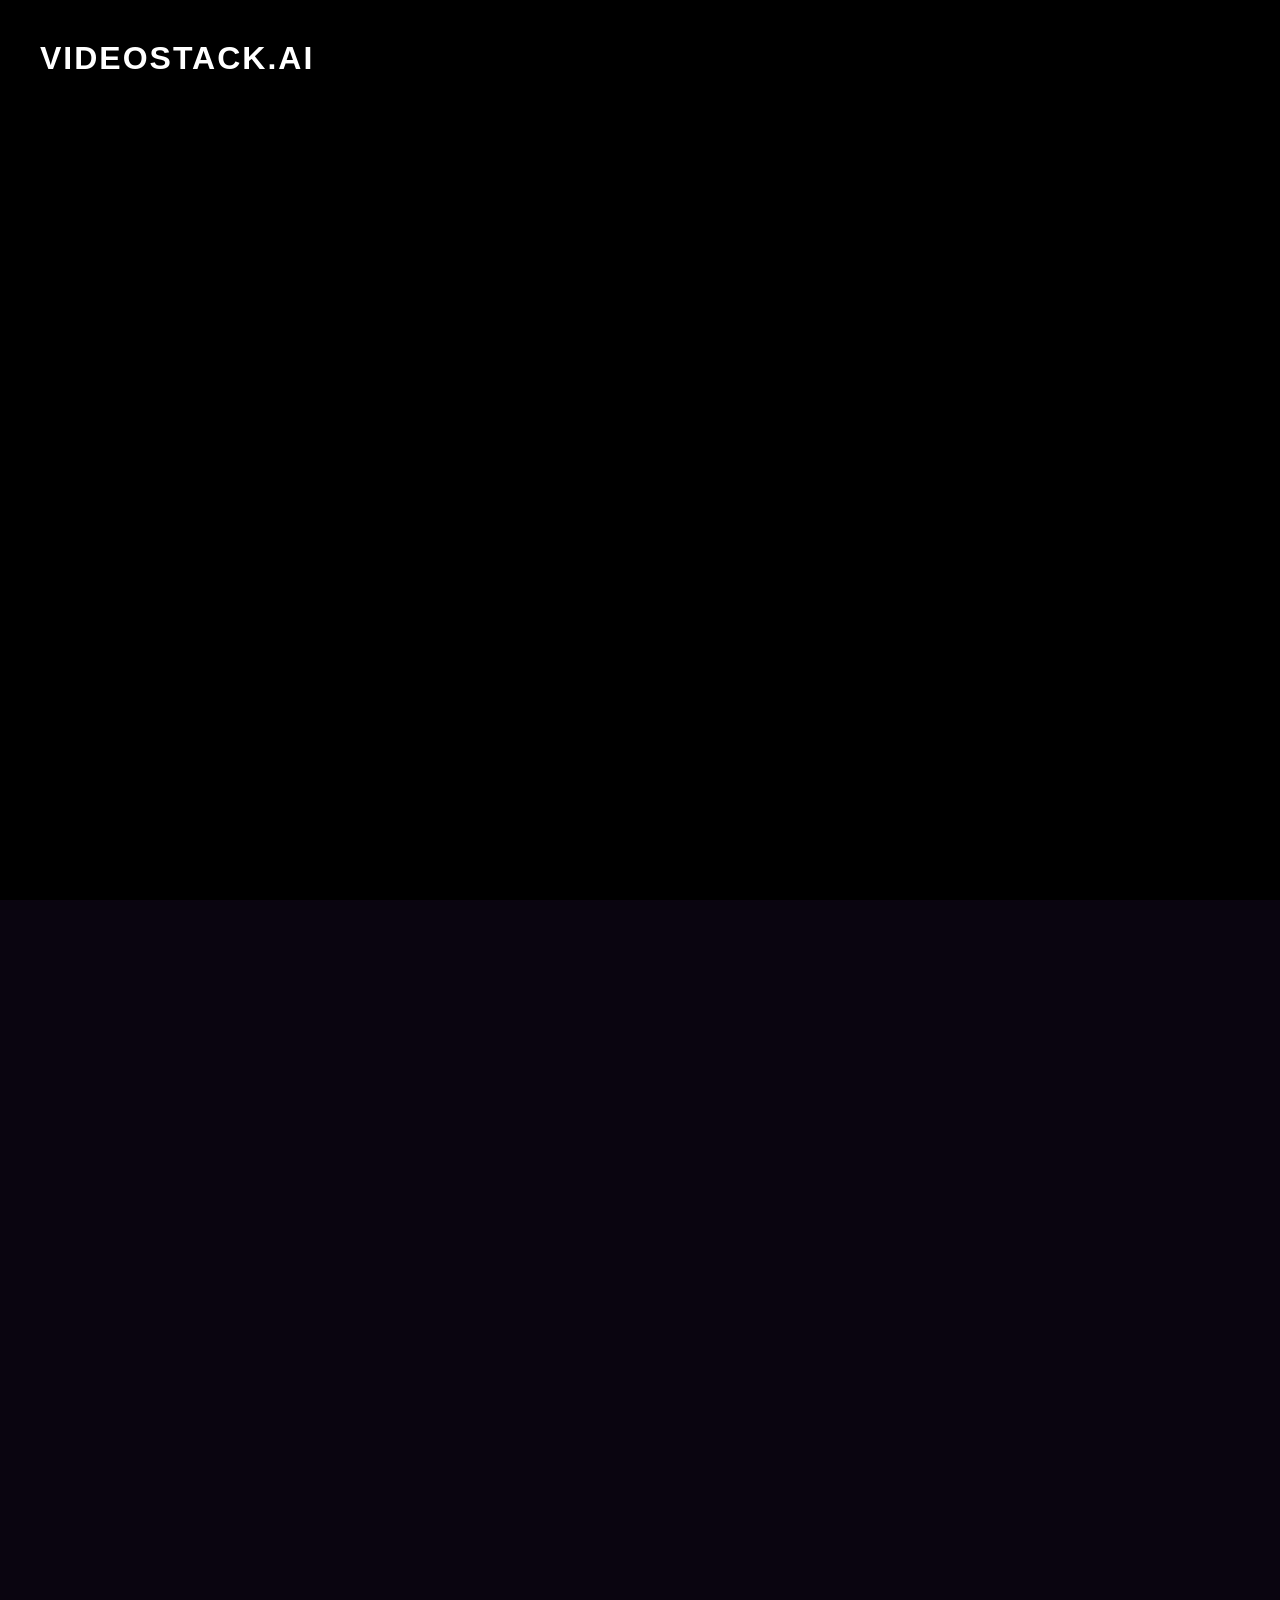
==== commit 148adb28: "Update cinematic intro: Add scroll-down flashing arrow, fade out film grain/TV fuzz, fade in a full " ====
--- a/index.html
+++ b/index.html
@@ -886,7 +886,12 @@
         <!-- Film Effects -->
         <div id="film-grain" style="position: absolute; top: 0; left: 0; width: 100vw; height: 100vh; pointer-events: none; z-index: 4; opacity: 0.3; background-image: url('data:image/svg+xml,%3Csvg viewBox=%220 0 200 200%22 xmlns=%22http://www.w3.org/2000/svg%22%3E%3Cfilter id=%22noiseFilter%22%3E%3CfeTurbulence type=%22fractalTurbulence%22 baseFrequency=%220.8%22 numOctaves=%223%22 stitchTiles=%22stitch%22/%3E%3C/filter%3E%3Crect width=%22100%25%22 height=%22100%25%22 filter=%22url(%23noiseFilter)%22/%3E%3C/svg%3E'); mix-blend-mode: overlay; animation: jitter 0.2s infinite steps(2);"></div>
         <div id="film-scratch1" class="scratch" style="left: 20%; animation-delay: 0.1s;"></div>
+        
         <div id="film-scratch2" class="scratch" style="left: 75%; animation-delay: 1.5s;"></div>
+        
+        <!-- Boilerplate Video -->
+        <video id="intro-video" src="https://www.w3schools.com/html/mov_bbb.mp4" loop muted playsinline style="position: absolute; top: 0; left: 0; width: 100vw; height: 100vh; object-fit: cover; opacity: 0; z-index: 1; pointer-events: none;"></video>
+
 
         
         
@@ -909,8 +914,8 @@
     </div>
 
 
-    <div id="intro-scroll-spacer" style="height: 500vh; width: 100%; position: absolute; top: 0; left: 0; z-index: 1;"></div>
-    <div id="main-site-wrapper" style="opacity: 0; pointer-events: none; padding-top: 500vh;">
+    <div id="intro-scroll-spacer" style="height: 800vh; width: 100%; position: absolute; top: 0; left: 0; z-index: 1;"></div>
+    <div id="main-site-wrapper" style="opacity: 0; pointer-events: none; padding-top: 800vh;">
 
 
 
@@ -1269,8 +1274,8 @@
         function updateScreens() {
             const scrollY = window.scrollY;
             const maxScroll = document.body.scrollHeight - window.innerHeight;
-            const adjustedScroll = Math.max(0, scrollY - (window.innerHeight * 5));
-            const adjustedMax = maxScroll - (window.innerHeight * 5);
+            const adjustedScroll = Math.max(0, scrollY - (window.innerHeight * 8));
+            const adjustedMax = maxScroll - (window.innerHeight * 8);
             const progress = Math.min(adjustedScroll / (adjustedMax || 1), 1);
             
             // 1. Move Central Screens - Assembly Logic
@@ -1452,28 +1457,41 @@
         tlIntro.to("#word-screen", { opacity: 1, filter: "blur(0px)", scale: 1, duration: 0.3, ease: "power1.out" }, 1.7);
         tlIntro.to("#word-screen", { opacity: 0, filter: "blur(15px)", scale: 4, duration: 0.3, ease: "power2.in" }, 2.1);
 
+        
         // 4. HACK
         tlIntro.to("#word-hack", { opacity: 1, filter: "blur(0px)", scale: 1, duration: 0.3, ease: "power1.out" }, 2.5);
         tlIntro.to("#word-hack", { opacity: 0, filter: "blur(15px)", scale: 4, duration: 0.3, ease: "power2.in" }, 2.9);
         
-        // 5. Cinematic Bars open completely to full screen
-        tlIntro.to("#cine-top", { height: "0vh", duration: 0.8, ease: "power3.inOut" }, 3.3);
-        tlIntro.to("#cine-bottom", { height: "0vh", duration: 0.8, ease: "power3.inOut" }, 3.3);
-
-        // 6. Fade IN the main website (and enable pointer events)
+        // 5. Fade out film grain and scratches
+        tlIntro.to("#film-grain, .scratch", { opacity: 0, duration: 0.4 }, 3.1);
+
+        // 6. Play and Fade in video
+        tlIntro.to("#intro-video", { opacity: 1, duration: 0.5, onStart: () => { document.getElementById('intro-video').play(); } }, 3.3);
+        
+        // Let the video stay on screen while the user scrolls from 3.8 to 6.5
+        
+        // 7. Fade out video
+        tlIntro.to("#intro-video", { opacity: 0, duration: 0.8 }, 6.5);
+        
+        // 8. Cinematic Bars open completely to full screen
+        tlIntro.to("#cine-top", { height: "0vh", duration: 0.8, ease: "power3.inOut" }, 7.3);
+        tlIntro.to("#cine-bottom", { height: "0vh", duration: 0.8, ease: "power3.inOut" }, 7.3);
+
+        // 9. Fade IN the main website (and enable pointer events)
         tlIntro.to("#main-site-wrapper", {
             opacity: 1,
             pointerEvents: "auto",
             duration: 0.4
-        }, 3.7);
+        }, 7.7);
 
         // Fade in fixed parallax elements
         gsap.set(".parallax-layer, .screens-container, #beam, #sparkles", { opacity: 0 });
         tlIntro.to(".parallax-layer, .screens-container, #beam, #sparkles", {
             opacity: 1,
             duration: 0.4
-        }, 3.7);
+        }, 7.7);
         // --- END INTRO LOGIC ---
+
 
 
 
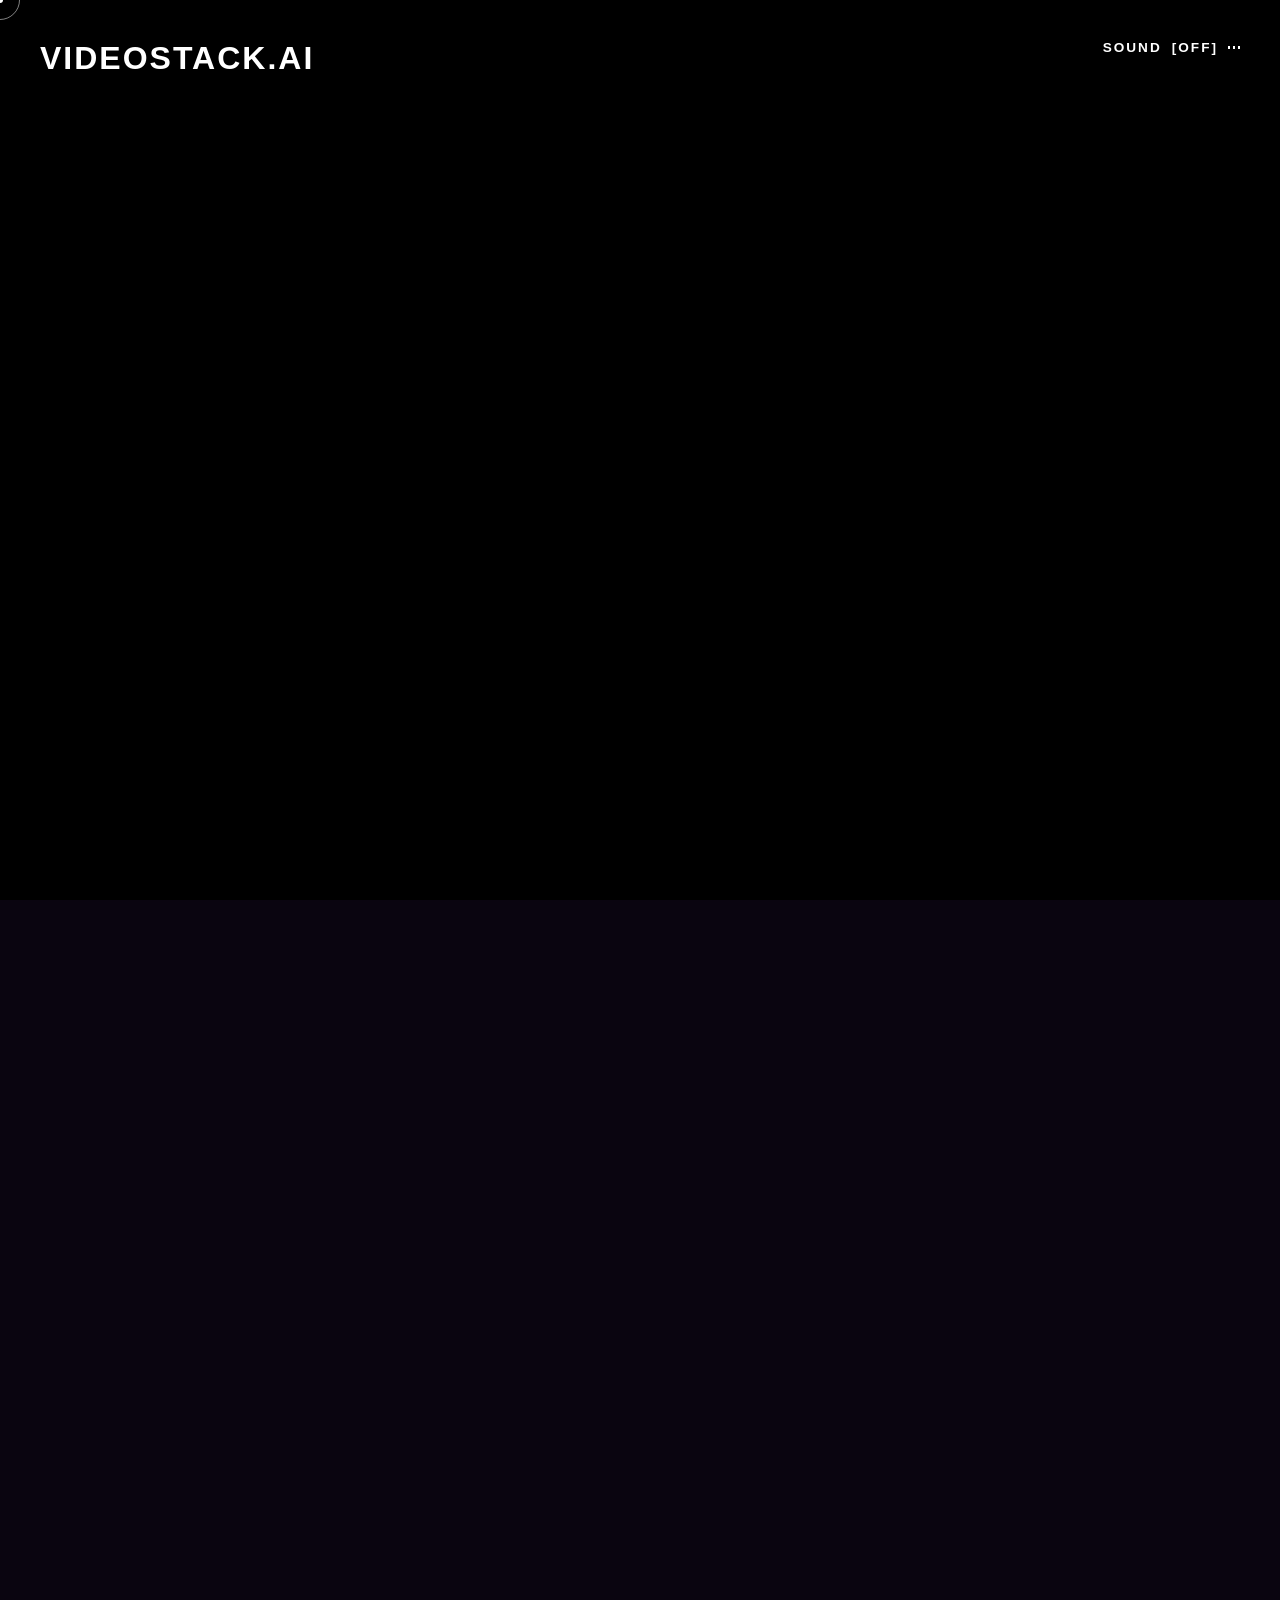
==== commit 46881860: "Elevate Awwwards fidelity: Implement custom magnetic cursor, interactive text splitting on scroll, c" ====
--- a/index.html
+++ b/index.html
@@ -136,7 +136,7 @@
         }
 
         .screen::before {
-            content: \'\';
+            content: '';
             position: absolute;
             top: 0; left: 0; right: 0; bottom: 0;
             border: none; /* Removed the weird border */
@@ -872,12 +872,45 @@
         .partner-band span:hover {
             color: #fff;
         }
+    
+        body, a, button { cursor: none !important; }
+        #cursor-dot { position: fixed; top: 0; left: 0; width: 6px; height: 6px; background: #fff; border-radius: 50%; pointer-events: none; z-index: 10001; mix-blend-mode: difference; transform: translate(-50%, -50%); transition: width 0.2s, height 0.2s; }
+        #cursor-ring { position: fixed; top: 0; left: 0; width: 40px; height: 40px; border: 1px solid rgba(255,255,255,0.5); border-radius: 50%; pointer-events: none; z-index: 10000; transform: translate(-50%, -50%); transition: width 0.3s, height 0.3s, background 0.3s, border-color 0.3s; display: flex; align-items: center; justify-content: center; backdrop-filter: blur(0px); }
+        #cursor-text { color: transparent; font-family: 'Teko', sans-serif; font-size: 14px; font-weight: 600; letter-spacing: 2px; transition: color 0.3s; }
+        
+        body.cursor-hover-video #cursor-ring { width: 100px; height: 100px; background: rgba(255,255,255,0.1); backdrop-filter: blur(4px); border-color: transparent; }
+        body.cursor-hover-video #cursor-text { color: #fff; }
+        body.cursor-hover-btn #cursor-ring { width: 60px; height: 60px; border-color: #bae6fd; background: rgba(186, 230, 253, 0.2); }
+        body.cursor-hover-btn #cursor-dot { width: 0; height: 0; }
+
+        #audio-toggle { position: fixed; top: 40px; right: 40px; z-index: 10000; color: #fff; font-family: 'Inter', sans-serif; font-size: 0.85rem; font-weight: 600; letter-spacing: 2px; mix-blend-mode: difference; opacity: 0; animation: fadeIn 2s forwards 1s; display: flex; align-items: center; gap: 10px; pointer-events: auto; }
+        .sound-waves { display: flex; gap: 3px; height: 12px; align-items: center; }
+        .wave { width: 2px; height: 3px; background: #fff; transition: height 0.1s; }
+        .sound-active .wave { animation: bounceWave 0.5s infinite alternate; }
+        .sound-active .wave:nth-child(2) { animation-delay: 0.1s; }
+        .sound-active .wave:nth-child(3) { animation-delay: 0.2s; }
+        @keyframes bounceWave { to { height: 12px; } }
+
+        .split-line { overflow: hidden; display: inline-block; vertical-align: top; margin-right: 0.25em; }
+        .split-word { display: inline-block; transform: translateY(110%); opacity: 0; will-change: transform, opacity; }
+        
+        .logos-grid { display: flex; flex-wrap: wrap; justify-content: center; gap: 60px; align-items: center; width: 100%; margin-top: 40px; }
+        .sponsor-logo { height: 40px; opacity: 0.5; filter: grayscale(100%) contrast(200%) brightness(200%); transition: all 0.4s ease; object-fit: contain; cursor: none; }
+        .sponsor-logo:hover { opacity: 1; filter: grayscale(0%) contrast(100%) brightness(100%); transform: scale(1.1); }
+
     </style>
 
 
 </head>
 <body>
+
+    <div id="cursor-dot"></div>
+    <div id="cursor-ring"><span id="cursor-text"></span></div>
+
     <div class="site-logo">VIDEOSTACK.AI</div>
+
+    <div id="audio-toggle">SOUND <span class="status">[OFF]</span> <div class="sound-waves"><div class="wave"></div><div class="wave"></div><div class="wave"></div></div></div>
+
 
     
     
@@ -914,8 +947,8 @@
     </div>
 
 
-    <div id="intro-scroll-spacer" style="height: 800vh; width: 100%; position: absolute; top: 0; left: 0; z-index: 1;"></div>
-    <div id="main-site-wrapper" style="opacity: 0; pointer-events: none; padding-top: 800vh;">
+    <div id="intro-scroll-spacer" style="height: 1200vh; width: 100%; position: absolute; top: 0; left: 0; z-index: 1;"></div>
+    <div id="main-site-wrapper" style="opacity: 0; pointer-events: none; padding-top: 1200vh;">
 
 
 
@@ -1131,12 +1164,12 @@
             <div class="text-overlay" data-animate>
                 <h3>TRUSTED BY INDUSTRY LEADERS</h3>
                 <div class="logos-grid">
-                    <div class="logo-item">BFI</div>
-                    <div class="logo-item">CANNES</div>
-                    <div class="logo-item">BAFTA</div>
-                    <div class="logo-item">NFTS</div>
-                    <div class="logo-item">A24</div>
+                    <img src="https://upload.wikimedia.org/wikipedia/commons/thumb/c/ce/BFI_logo.svg/1024px-BFI_logo.svg.png" class="sponsor-logo" alt="BFI">
+                    <img src="https://upload.wikimedia.org/wikipedia/commons/thumb/1/15/Festival_de_Cannes_Logo.svg/1024px-Festival_de_Cannes_Logo.svg.png" class="sponsor-logo" alt="Cannes">
+                    <img src="https://upload.wikimedia.org/wikipedia/commons/thumb/6/60/BAFTA_logo.svg/1024px-BAFTA_logo.svg.png" class="sponsor-logo" alt="BAFTA">
+                    <img src="https://upload.wikimedia.org/wikipedia/commons/thumb/b/b5/A24_logo.svg/1024px-A24_logo.svg.png" class="sponsor-logo" alt="A24">
                 </div>
+            </div>
             </div>
         </section>
 
@@ -1274,21 +1307,21 @@
         function updateScreens() {
             const scrollY = window.scrollY;
             const maxScroll = document.body.scrollHeight - window.innerHeight;
-            const adjustedScroll = Math.max(0, scrollY - (window.innerHeight * 8));
-            const adjustedMax = maxScroll - (window.innerHeight * 8);
+            const adjustedScroll = Math.max(0, scrollY - (window.innerHeight * 12));
+            const adjustedMax = maxScroll - (window.innerHeight * 12);
             const progress = Math.min(adjustedScroll / (adjustedMax || 1), 1);
             
             // 1. Move Central Screens - Assembly Logic
             screens.forEach((s, i) => {
                 // Phase 1: Disperse into circular pattern (0 to 0.6 progress)
-                const phase1Progress = Math.min(progress / 0.6, 1);
-                
-                let currentX = s.startX + (s.targetX - s.startX) * phase1Progress;
-                let currentY = s.startY + (s.targetY - s.startY) * phase1Progress;
-                let currentZ = s.startZ + (s.targetZ - s.startZ) * phase1Progress;
-                let currentRotY = s.startRotY + phase1Progress * 20; // gentle drift, no flipping
-                let currentRotX = s.startRotX + phase1Progress * 15; // gentle drift
-                let currentOpacity = 0.1 + phase1Progress * 0.4;
+                const phase1Progress = Math.min(progress / 0.5, 1);
+                const easeOutExpo = phase1Progress === 1 ? 1 : 1 - Math.pow(2, -10 * phase1Progress);
+                let currentX = s.startX + (s.targetX - s.startX) * easeOutExpo;
+                let currentY = s.startY + (s.targetY - s.startY) * easeOutExpo;
+                let currentZ = s.startZ + (s.targetZ - s.startZ - (Math.random()*400 + 400)) * easeOutExpo; // explode backwards
+                let currentRotY = s.startRotY + easeOutExpo * 360;
+                let currentRotX = s.startRotX + easeOutExpo * 360;
+                let currentOpacity = 0.8 - (easeOutExpo * 0.5);
 
                 // Phase 2: Assemble into Building Grid (0.6 to 1.0 progress)
                 if (progress > 0.6) {
@@ -1407,11 +1440,13 @@
         
         frames.forEach(frame => {
             frame.addEventListener('mouseenter', () => {
+                document.body.classList.add('cursor-hover-video'); cursorText.innerText = "WATCH";
                 frame.isHovered = true;
                 frame.style.zIndex = '100';
                 updateScreens(); // Apply scale and opacity from render loop
             });
             frame.addEventListener('mouseleave', () => {
+                document.body.classList.remove('cursor-hover-video'); cursorText.innerText = "";
                 frame.isHovered = false;
                 frame.style.zIndex = '';
                 updateScreens(); // Revert back
